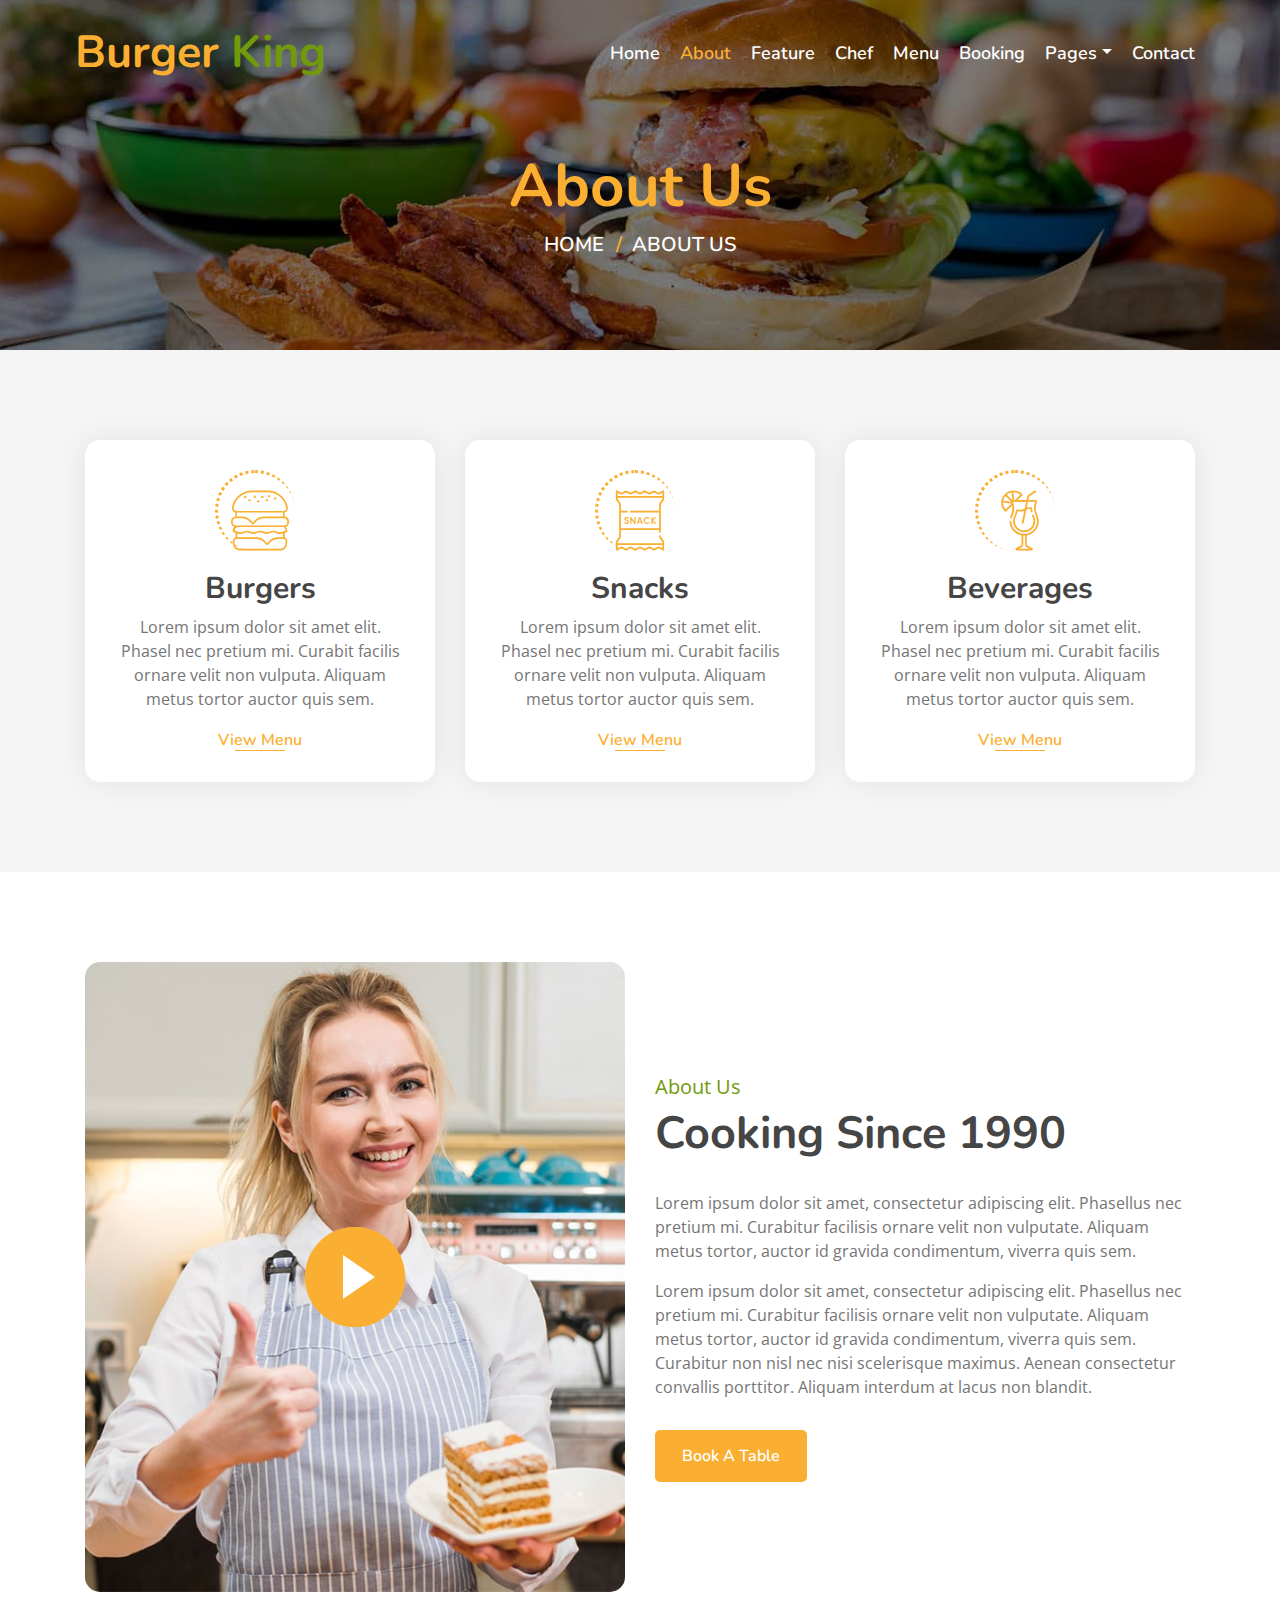
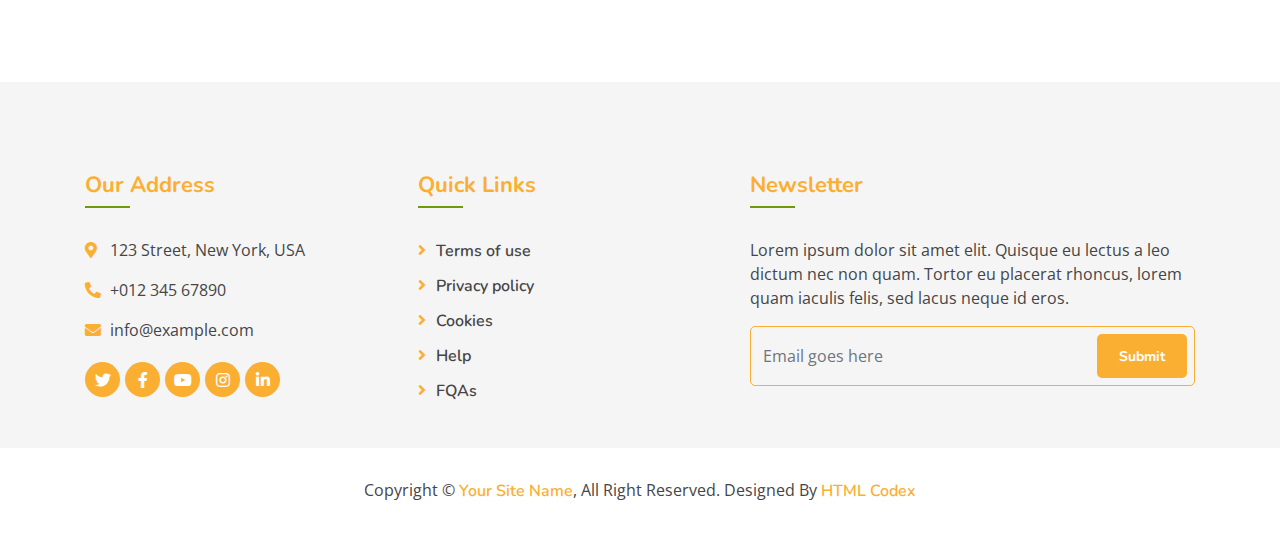
==== about.html @ 53aeedf3 "recoonfigured theme" ====
<!DOCTYPE html>
<html lang="en">
    <head>
        <meta charset="utf-8">
        <title>Burger King - Food Website Template</title>
        <meta content="width=device-width, initial-scale=1.0" name="viewport">
        <meta content="Free Website Template" name="keywords">
        <meta content="Free Website Template" name="description">

        <!-- Favicon -->
        <link href="img/favicon.ico" rel="icon">

        <!-- Google Font -->
        <link href="https://fonts.googleapis.com/css?family=Open+Sans:300,400|Nunito:600,700" rel="stylesheet"> 
        
        <!-- CSS Libraries -->
        <link href="https://stackpath.bootstrapcdn.com/bootstrap/4.4.1/css/bootstrap.min.css" rel="stylesheet">
        <link href="https://cdnjs.cloudflare.com/ajax/libs/font-awesome/5.10.0/css/all.min.css" rel="stylesheet">
        <link href="lib/animate/animate.min.css" rel="stylesheet">
        <link href="lib/owlcarousel/assets/owl.carousel.min.css" rel="stylesheet">
        <link href="lib/flaticon/font/flaticon.css" rel="stylesheet">
        <link href="lib/tempusdominus/css/tempusdominus-bootstrap-4.min.css" rel="stylesheet" />

        <!-- Template Stylesheet -->
        <link href="css/style.css" rel="stylesheet">
    </head>

    <body>
        <!-- Nav Bar Start -->
        <div class="navbar navbar-expand-lg bg-light navbar-light">
            <div class="container-fluid">
                <a href="index.html" class="navbar-brand">Burger <span>King</span></a>
                <button type="button" class="navbar-toggler" data-toggle="collapse" data-target="#navbarCollapse">
                    <span class="navbar-toggler-icon"></span>
                </button>

                <div class="collapse navbar-collapse justify-content-between" id="navbarCollapse">
                    <div class="navbar-nav ml-auto">
                        <a href="index.html" class="nav-item nav-link">Home</a>
                        <a href="about.html" class="nav-item nav-link active">About</a>
                        <a href="feature.html" class="nav-item nav-link">Feature</a>
                        <a href="team.html" class="nav-item nav-link">Chef</a>
                        <a href="menu.html" class="nav-item nav-link">Menu</a>
                        <a href="booking.html" class="nav-item nav-link">Booking</a>
                        <div class="nav-item dropdown">
                            <a href="#" class="nav-link dropdown-toggle" data-toggle="dropdown">Pages</a>
                            <div class="dropdown-menu">
                                <a href="blog.html" class="dropdown-item">Blog Grid</a>
                                <a href="single.html" class="dropdown-item">Blog Detail</a>
                            </div>
                        </div>
                        <a href="contact.html" class="nav-item nav-link">Contact</a>
                    </div>
                </div>
            </div>
        </div>
        <!-- Nav Bar End -->
        
        
        <!-- Page Header Start -->
        <div class="page-header mb-0">
            <div class="container">
                <div class="row">
                    <div class="col-12">
                        <h2>About Us</h2>
                    </div>
                    <div class="col-12">
                        <a href="">Home</a>
                        <a href="">About Us</a>
                    </div>
                </div>
            </div>
        </div>
        <!-- Page Header End -->
        
        
        <!-- Food Start -->
        <div class="food mt-0">
            <div class="container">
                <div class="row align-items-center">
                    <div class="col-md-4">
                        <div class="food-item">
                            <i class="flaticon-burger"></i>
                            <h2>Burgers</h2>
                            <p>
                                Lorem ipsum dolor sit amet elit. Phasel nec pretium mi. Curabit facilis ornare velit non vulputa. Aliquam metus tortor auctor quis sem. 
                            </p>
                            <a href="">View Menu</a>
                        </div>
                    </div>
                    <div class="col-md-4">
                        <div class="food-item">
                            <i class="flaticon-snack"></i>
                            <h2>Snacks</h2>
                            <p>
                                Lorem ipsum dolor sit amet elit. Phasel nec pretium mi. Curabit facilis ornare velit non vulputa. Aliquam metus tortor auctor quis sem. 
                            </p>
                            <a href="">View Menu</a>
                        </div>
                    </div>
                    <div class="col-md-4">
                        <div class="food-item">
                            <i class="flaticon-cocktail"></i>
                            <h2>Beverages</h2>
                            <p>
                                Lorem ipsum dolor sit amet elit. Phasel nec pretium mi. Curabit facilis ornare velit non vulputa. Aliquam metus tortor auctor quis sem. 
                            </p>
                            <a href="">View Menu</a>
                        </div>
                    </div>
                </div>
            </div>
        </div>
        <!-- Food End -->
        

        <!-- About Start -->
        <div class="about">
            <div class="container">
                <div class="row align-items-center">
                    <div class="col-lg-6">
                        <div class="about-img">
                            <img src="img/about.jpg" alt="Image">
                            <button type="button" class="btn-play" data-toggle="modal" data-src="https://www.youtube.com/embed/DWRcNpR6Kdc" data-target="#videoModal">
                                <span></span>
                            </button>
                        </div>
                    </div>
                    <div class="col-lg-6">
                        <div class="about-content">
                            <div class="section-header">
                                <p>About Us</p>
                                <h2>Cooking Since 1990</h2>
                            </div>
                            <div class="about-text">
                                <p>
                                    Lorem ipsum dolor sit amet, consectetur adipiscing elit. Phasellus nec pretium mi. Curabitur facilisis ornare velit non vulputate. Aliquam metus tortor, auctor id gravida condimentum, viverra quis sem.
                                </p>
                                <p>
                                    Lorem ipsum dolor sit amet, consectetur adipiscing elit. Phasellus nec pretium mi. Curabitur facilisis ornare velit non vulputate. Aliquam metus tortor, auctor id gravida condimentum, viverra quis sem. Curabitur non nisl nec nisi scelerisque maximus. Aenean consectetur convallis porttitor. Aliquam interdum at lacus non blandit.
                                </p>
                                <a class="btn custom-btn" href="">Book A Table</a>
                            </div>
                        </div>
                    </div>
                </div>
            </div>
        </div>
        <!-- About End -->
        
        
        <!-- Video Modal Start-->
        <div class="modal fade" id="videoModal" tabindex="-1" role="dialog" aria-labelledby="exampleModalLabel" aria-hidden="true">
            <div class="modal-dialog" role="document">
                <div class="modal-content">
                    <div class="modal-body">
                        <button type="button" class="close" data-dismiss="modal" aria-label="Close">
                            <span aria-hidden="true">&times;</span>
                        </button>        
                        <!-- 16:9 aspect ratio -->
                        <div class="embed-responsive embed-responsive-16by9">
                            <iframe class="embed-responsive-item" src="" id="video"  allowscriptaccess="always" allow="autoplay"></iframe>
                        </div>
                    </div>
                </div>
            </div>
        </div> 
        <!-- Video Modal End -->


        <!-- Footer Start -->
        <div class="footer">
            <div class="container">
                <div class="row">
                    <div class="col-lg-7">
                        <div class="row">
                            <div class="col-md-6">
                                <div class="footer-contact">
                                    <h2>Our Address</h2>
                                    <p><i class="fa fa-map-marker-alt"></i>123 Street, New York, USA</p>
                                    <p><i class="fa fa-phone-alt"></i>+012 345 67890</p>
                                    <p><i class="fa fa-envelope"></i>info@example.com</p>
                                    <div class="footer-social">
                                        <a href=""><i class="fab fa-twitter"></i></a>
                                        <a href=""><i class="fab fa-facebook-f"></i></a>
                                        <a href=""><i class="fab fa-youtube"></i></a>
                                        <a href=""><i class="fab fa-instagram"></i></a>
                                        <a href=""><i class="fab fa-linkedin-in"></i></a>
                                    </div>
                                </div>
                            </div>
                            <div class="col-md-6">
                                <div class="footer-link">
                                    <h2>Quick Links</h2>
                                    <a href="">Terms of use</a>
                                    <a href="">Privacy policy</a>
                                    <a href="">Cookies</a>
                                    <a href="">Help</a>
                                    <a href="">FQAs</a>
                                </div>
                            </div>
                        </div>
                    </div>
                    <div class="col-lg-5">
                        <div class="footer-newsletter">
                            <h2>Newsletter</h2>
                            <p>
                                Lorem ipsum dolor sit amet elit. Quisque eu lectus a leo dictum nec non quam. Tortor eu placerat rhoncus, lorem quam iaculis felis, sed lacus neque id eros.
                            </p>
                            <div class="form">
                                <input class="form-control" placeholder="Email goes here">
                                <button class="btn custom-btn">Submit</button>
                            </div>
                        </div>
                    </div>
                </div>
            </div>
            <div class="copyright">
                <div class="container">
                    <p>Copyright &copy; <a href="#">Your Site Name</a>, All Right Reserved.</p>
                    <p>Designed By <a href="https://htmlcodex.com">HTML Codex</a></p>
                </div>
            </div>
        </div>
        <!-- Footer End -->

        <a href="#" class="back-to-top"><i class="fa fa-chevron-up"></i></a>

        <!-- JavaScript Libraries -->
        <script src="https://code.jquery.com/jquery-3.4.1.min.js"></script>
        <script src="https://stackpath.bootstrapcdn.com/bootstrap/4.4.1/js/bootstrap.bundle.min.js"></script>
        <script src="lib/easing/easing.min.js"></script>
        <script src="lib/owlcarousel/owl.carousel.min.js"></script>
        <script src="lib/tempusdominus/js/moment.min.js"></script>
        <script src="lib/tempusdominus/js/moment-timezone.min.js"></script>
        <script src="lib/tempusdominus/js/tempusdominus-bootstrap-4.min.js"></script>
        
        <!-- Contact Javascript File -->
        <script src="mail/jqBootstrapValidation.min.js"></script>
        <script src="mail/contact.js"></script>

        <!-- Template Javascript -->
        <script src="js/main.js"></script>
    </body>
</html>
---- lib/flaticon/font/flaticon.css ----
/*
  	Flaticon icon font: Flaticon
  	Creation date: 19/09/2020 16:59
  	*/

@font-face {
  font-family: "Flaticon";
  src: url("./Flaticon.eot");
  src: url("./Flaticon.eot?#iefix") format("embedded-opentype"),
       url("./Flaticon.woff2") format("woff2"),
       url("./Flaticon.woff") format("woff"),
       url("./Flaticon.ttf") format("truetype"),
       url("./Flaticon.svg#Flaticon") format("svg");
  font-weight: normal;
  font-style: normal;
}

@media screen and (-webkit-min-device-pixel-ratio:0) {
  @font-face {
    font-family: "Flaticon";
    src: url("./Flaticon.svg#Flaticon") format("svg");
  }
}

[class^="flaticon-"]:before, [class*=" flaticon-"]:before,
[class^="flaticon-"]:after, [class*=" flaticon-"]:after {   
  font-family: Flaticon;
        font-size: 20px;
font-style: normal;
margin-left: 20px;
}

.flaticon-burger:before { content: "\f100"; }
.flaticon-fast-food:before { content: "\f101"; }
.flaticon-snack:before { content: "\f102"; }
.flaticon-cocktail:before { content: "\f103"; }
.flaticon-vegetable:before { content: "\f104"; }
.flaticon-meat:before { content: "\f105"; }
.flaticon-medal:before { content: "\f106"; }
.flaticon-fruits-and-vegetables:before { content: "\f107"; }
.flaticon-cooking:before { content: "\f108"; }
.flaticon-courier:before { content: "\f109"; }
---- css/style.css ----
/*******************************/
/********* General CSS *********/
/*******************************/
body {
    color: #757575;
    background: #ffffff;
    font-family: 'open sans', sans-serif;
}

h1,
h2, 
h3, 
h4,
h5, 
h6 {
    color: #454545;
    font-family: 'Nunito', sans-serif;
}

a {
    font-family: 'Nunito', sans-serif;
    font-weight: 600;
    color: #fbaf32;
    transition: .3s;
}

a:hover,
a:active,
a:focus {
    color: #719a0a;
    outline: none;
    text-decoration: none;
}

.btn.custom-btn {
    padding: 12px 25px;
    font-family: 'Nunito', sans-serif;
    font-size: 16px;
    font-weight: 600;
    color: #ffffff;
    background: #fbaf32;
    border: 2px solid #fbaf32;
    border-radius: 5px;
    transition: .5s;
}

.btn.custom-btn:hover {
    color: #fbaf32;
    background: transparent;
}

.btn.custom-btn:focus,
.form-control:focus,
.custom-select:focus {
    box-shadow: none;
}

.container-fluid {
    max-width: 1366px;
}

.back-to-top {
    position: fixed;
    display: none;
    background: #fbaf32;
    width: 44px;
    height: 44px;
    text-align: center;
    line-height: 1;
    font-size: 22px;
    right: 15px;
    bottom: 15px;
    border-radius: 5px;
    transition: background 0.5s;
    z-index: 9;
}

.back-to-top i {
    color: #ffffff;
    padding-top: 10px;
}

.back-to-top:hover {
    background: #719a0a;
}

[class^="flaticon-"]:before, [class*=" flaticon-"]:before,
[class^="flaticon-"]:after, [class*=" flaticon-"]:after {   
    font-size: inherit;
    margin-left: 0;
}


/**********************************/
/*********** Nav Bar CSS **********/
/**********************************/
.navbar {
    position: relative;
    transition: .5s;
    z-index: 999;
}

.navbar.nav-sticky {
    position: fixed;
    top: 0;
    width: 100%;
    box-shadow: 0 2px 5px rgba(0, 0, 0, .3);
}

.navbar .navbar-brand {
    margin: 0;
    color: #fbaf32;
    font-size: 45px;
    line-height: 0px;
    font-weight: 700;
    font-family: 'Nunito', sans-serif;
    transition: .5s;
    
}

.navbar .navbar-brand span {
    color: #719a0a;
}

.navbar .navbar-brand:hover {
    color: #fbaf32;
}

.navbar .navbar-brand:hover span {
    color: #fbaf32;
}

.navbar .navbar-brand img {
    max-width: 100%;
    max-height: 40px;
}

.navbar .dropdown-menu {
    margin-top: 0;
    border: 0;
    border-radius: 0;
    background: #f8f9fa;
}

@media (min-width: 992px) {
    .navbar {
        position: absolute;
        width: 100%;
        padding: 30px 60px;
        background: transparent !important;
        z-index: 9;
    }
    
    .navbar.nav-sticky {
        padding: 10px 60px;
        background: #ffffff !important;
    }
    
    .navbar .navbar-brand {
        color: #fbaf32;
    }
    
    .navbar.nav-sticky .navbar-brand {
        color: #fbaf32;
    }

    .navbar-light .navbar-nav .nav-link,
    .navbar-light .navbar-nav .nav-link:focus {
        padding: 10px 10px 8px 10px;
        font-family: 'Nunito', sans-serif;
        color: #ffffff;
        font-size: 18px;
        font-weight: 600;
    }
    
    .navbar-light.nav-sticky .navbar-nav .nav-link,
    .navbar-light.nav-sticky .navbar-nav .nav-link:focus {
        color: #666666;
    }

    .navbar-light .navbar-nav .nav-link:hover,
    .navbar-light .navbar-nav .nav-link.active {
        color: #fbaf32;
    }
    
    .navbar-light.nav-sticky .navbar-nav .nav-link:hover,
    .navbar-light.nav-sticky .navbar-nav .nav-link.active {
        color: #fbaf32;
    }
}

@media (max-width: 991.98px) {   
    .navbar {
        padding: 15px;
        background: #ffffff !important;
    }
    
    .navbar .navbar-brand {
        color: #fbaf32;
    }
    
    .navbar .navbar-nav {
        margin-top: 15px;
    }
    
    .navbar a.nav-link {
        padding: 5px;
    }
    
    .navbar .dropdown-menu {
        box-shadow: none;
    }
}


/*******************************/
/********** Hero CSS ***********/
/*******************************/
.carousel {
    position: relative;
    width: 100%;
    height: 100vh;
    min-height: 400px;
    background: #ffffff;
}

.carousel .container-fluid {
    padding: 0;
}

.carousel .carousel-item {
    position: relative;
    width: 100%;
    height: 100vh;
    display: flex;
    align-items: center;
    justify-content: center;
    flex-direction: column;
}

.carousel .carousel-img {
    position: relative;
    width: 100%;
    height: 100%;
    text-align: right;
    overflow: hidden;
}

.carousel .carousel-img::after {
    position: absolute;
    content: "";
    top: 0;
    right: 0;
    bottom: 0;
    left: 0;
    background: rgba(0, 0, 0, 0.6);
    z-index: 1;
}

.carousel .carousel-img img {
    width: 100%;
    height: 100%;
    object-fit: cover;
}

.carousel .carousel-text {
    position: absolute;
    max-width: 700px;
    height: calc(100vh - 35px);
    display: flex;
    align-items: center;
    justify-content: center;
    flex-direction: column;
    z-index: 2;
}

.carousel .carousel-text h1 {
    text-align: center;
    color: #ffffff;
    font-size: 60px;
    font-weight: 700;
    margin-bottom: 30px;
}

.carousel .carousel-text h1 span {
    color: #fbaf32;
}

.carousel .carousel-text p {
    color: #ffffff;
    text-align: center;
    font-size: 20px;
    margin-bottom: 35px;
}

.carousel .carousel-btn .btn:last-child {
    margin-left: 10px;
    background: #719a0a;
    border-color: #719a0a;
}

.carousel .carousel-btn .btn:last-child:hover {
    color: #719a0a;
    background: transparent;
}

.carousel .animated {
    -webkit-animation-duration: 1s;
    animation-duration: 1s;
}

@media (max-width: 991.98px) {
    .carousel,
    .carousel .carousel-item,
    .carousel .carousel-text {
        height: calc(100vh - 105px);
    }
    
    .carousel .carousel-text h1 {
        font-size: 35px;
    }
    
    .carousel .carousel-text p {
        font-size: 16px;
    }
    
    .carousel .carousel-text .btn {
        padding: 12px 30px;
        font-size: 15px;
        letter-spacing: 0;
    }
}

@media (max-width: 767.98px) {
    .carousel,
    .carousel .carousel-item,
    .carousel .carousel-text {
        height: calc(100vh - 70px);
    }
    
    .carousel .carousel-text h1 {
        font-size: 30px;
    }
    
    .carousel .carousel-text .btn {
        padding: 10px 25px;
        font-size: 15px;
        letter-spacing: 0;
    }
}

@media (max-width: 575.98px) {
    .carousel .carousel-text h1 {
        font-size: 25px;
    }
    
    .carousel .carousel-text .btn {
        padding: 8px 20px;
        font-size: 14px;
        letter-spacing: 0;
    }
}


/*******************************/
/******* Page Header CSS *******/
/*******************************/
.page-header {
    position: relative;
    margin-bottom: 45px;
    padding: 150px 0 90px 0;
    text-align: center;
    background: linear-gradient(rgba(0, 0, 0, .5), rgba(0, 0, 0, .5)), url(../img/page-header.jpg);
    background-position: center;
    background-repeat: no-repeat;
    background-size: cover;
}

.page-header h2 {
    position: relative;
    color: #fbaf32;
    font-size: 60px;
    font-weight: 700;
}

.page-header a {
    position: relative;
    padding: 0 12px;
    font-size: 20px;
    text-transform: uppercase;
    color: #ffffff;
}

.page-header a:hover {
    color: #ffffff;
}

.page-header a::after {
    position: absolute;
    content: "/";
    width: 8px;
    height: 8px;
    top: -1px;
    right: -7px;
    text-align: center;
    color: #fbaf32;
}

.page-header a:last-child::after {
    display: none;
}

@media (max-width: 767.98px) {
    .page-header h2 {
        font-size: 35px;
    }
    
    .page-header a {
        font-size: 18px;
    }
}


/*******************************/
/******* Section Header ********/
/*******************************/
.section-header {
    position: relative;
    margin-bottom: 45px;
}

.section-header p {
    color: #719a0a;
    margin-bottom: 5px;
    position: relative;
    font-size: 20px;
}

.section-header h2 {
    margin: 0;
    position: relative;
    font-size: 45px;
    font-weight: 700;
}

@media (max-width: 991.98px) {
    .section-header h2 {
        font-size: 40px;
        font-weight: 600;
    }
}

@media (max-width: 767.98px) {
    .section-header h2 {
        font-size: 35px;
        font-weight: 600;
    }
}

@media (max-width: 575.98px) {
    .section-header h2 {
        font-size: 30px;
        font-weight: 600;
    }
}


/*******************************/
/********* Booking CSS *********/
/*******************************/
.booking {
    position: relative;
    width: 100%;
    margin-bottom: 45px;
    background: rgba(0, 0, 0, .04);
}

.booking .booking-content {
    padding: 45px 0 15px 0;
}

.booking .booking-content .section-header {
    margin-bottom: 30px;
}

.booking .booking-form {
    padding: 60px 30px;
    background: #fbaf32;
}

.booking .booking-form .control-group {
    margin-bottom: 15px;
}

.booking .booking-form .input-group-text {
    position: absolute;
    padding: 0;
    border: none;
    background: none;
    top: 15px;
    right: 15px;
    color: #ffffff;
    font-size: 14px;
}

.booking .booking-form .form-control {
    height: 45px;
    font-size: 14px;
    color: #ffffff;
    padding: 0 15px;
    border-radius: 5px !important;
    border: 1px solid #ffffff;
    background: transparent;
}

.booking .booking-form select.form-control {
    padding: 0 10px;
}

.booking .booking-form .form-control::placeholder {
    color: #ffffff;
    opacity: 1;
}

.booking .booking-form .form-control:-ms-input-placeholder,
.booking .booking-form .form-control::-ms-input-placeholder {
    color: #ffffff;
}

.booking .booking-form .input-group [data-toggle="datetimepicker"] {
    cursor: default;
}

.booking .booking-form .btn.custom-btn {
    width: 100%;
    color: #fbaf32;
    background: #ffffff;
    border: 1px solid #ffffff;
}

.booking .booking-form .btn.custom-btn:hover {
    color: #ffffff;
    background: transparent;
}


/*******************************/
/********** Menu CSS ***********/
/*******************************/
.food {
    position: relative;
    width: 100%;
    padding: 90px 0 60px 0;
    margin: 45px 0;
    background: rgba(0, 0, 0, .04);
}

.food .food-item {
    position: relative;
    width: 100%;
    margin-bottom: 30px;
    padding: 50px 30px 30px;
    text-align: center;
    background: #ffffff;
    border-radius: 15px;
    box-shadow: 0 0 30px rgba(0, 0, 0, .08);
    transition: .3s;
}

.food .food-item:hover {
    box-shadow: none;
}

.food .food-item i {
    position: relative;
    display: inline-block;
    color: #fbaf32;
    font-size: 60px;
    line-height: 60px;
    margin-bottom: 20px;
    transition: .3s;
}

.food .food-item:hover i {
    color: #719a0a;
}

.food .food-item i::after {
    position: absolute;
    content: "";
    width: calc(100% + 20px);
    height: calc(100% + 20px);
    top: -20px;
    left: -15px;
    border: 3px dotted #fbaf32;
    border-right: transparent;
    border-bottom: transparent;
    border-radius: 100px;
    transition: .3s;
}

.food .food-item:hover i::after {
    border: 3px dotted #719a0a;
    border-right: transparent;
    border-bottom: transparent;
}

.food .food-item h2 {
    font-size: 30px;
    font-weight: 700;
}

.food .food-item a {
    position: relative;
    font-size: 16px;
}

.food .food-item a::after {
    position: absolute;
    content: "";
    width: 50px;
    height: 1px;
    bottom: 0;
    left: calc(50% - 25px);
    background: #fbaf32;
    transition: .3s;
}

.food .food-item a:hover::after {
    width: 100%;
    left: 0;
    background: #719a0a;
}



/*******************************/
/********** About CSS **********/
/*******************************/
.about {
    position: relative;
    width: 100%;
    padding: 45px 0;
}

.about .section-header {
    margin-bottom: 30px;
    margin-left: 0;
}

.about .about-img {
    position: relative;
}

.about .about-img img {
    position: relative;
    width: 100%;
    border-radius: 15px;
}

.about .btn-play {
    position: absolute;
    z-index: 1;
    top: 50%;
    left: 50%;
    transform: translateX(-50%) translateY(-50%);
    box-sizing: content-box;
    display: block;
    width: 32px;
    height: 44px;
    border-radius: 50%;
    border: none;
    outline: none;
    padding: 18px 20px 18px 28px;
}

.about .btn-play:before {
    content: "";
    position: absolute;
    z-index: 0;
    left: 50%;
    top: 50%;
    transform: translateX(-50%) translateY(-50%);
    display: block;
    width: 100px;
    height: 100px;
    background: #fbaf32;
    border-radius: 50%;
    animation: pulse-border 1500ms ease-out infinite;
}

.about .btn-play:after {
    content: "";
    position: absolute;
    z-index: 1;
    left: 50%;
    top: 50%;
    transform: translateX(-50%) translateY(-50%);
    display: block;
    width: 100px;
    height: 100px;
    background: #fbaf32;
    border-radius: 50%;
    transition: all 200ms;
}

.about .btn-play img {
    position: relative;
    z-index: 3;
    max-width: 100%;
    width: auto;
    height: auto;
}

.about .btn-play span {
    display: block;
    position: relative;
    z-index: 3;
    width: 0;
    height: 0;
    border-left: 32px solid #ffffff;
    border-top: 22px solid transparent;
    border-bottom: 22px solid transparent;
}

@keyframes pulse-border {
  0% {
    transform: translateX(-50%) translateY(-50%) translateZ(0) scale(1);
    opacity: 1;
  }
  100% {
    transform: translateX(-50%) translateY(-50%) translateZ(0) scale(1.5);
    opacity: 0;
  }
}

#videoModal {
    padding-left: 17px;
}

#videoModal .modal-dialog {
    position: relative;
    max-width: 800px;
    margin: 60px auto 0 auto;
}

#videoModal .modal-body {
    position: relative;
    padding: 0px;
}

#videoModal .close {
    position: absolute;
    width: 30px;
    height: 30px;
    right: 0px;
    top: -30px;
    z-index: 999;
    font-size: 30px;
    font-weight: normal;
    color: #ffffff;
    background: #000000;
    opacity: 1;
}

.about .about-content {
    position: relative;
}

.about .about-text p {
    font-size: 16px;
}

.about .about-text a.btn {
    position: relative;
    margin-top: 15px;
}

@media (max-width: 991.98px) {
    .about .about-img {
        margin-bottom: 30px;
    }
}


/*******************************/
/********* Feature CSS *********/
/*******************************/
.feature {
    position: relative;
    width: 100%;
    padding: 45px 0 0 0;
}

.feature .section-header {
    margin-bottom: 30px;
}

.feature .feature-text {
    position: relative;
    width: 100%;
}

.feature .feature-img {
    border-radius: 15px;
    margin-bottom: 25px;
    overflow: hidden;
}

.feature .feature-img .col-6,
.feature .feature-img .col-12 {
    padding: 0;
    overflow: hidden;
}

.feature .feature-img img {
    width: 100%;
    transition: .3s;
}

.feature .feature-img img:hover {
    transform: scale(1.1);
}

.feature .feature-text .btn {
    width: 100%;
    margin-top: 15px;
    margin-bottom: 45px;
}

.feature .feature-item {
    width: 100%;
    margin-bottom: 45px;
}

.feature .feature-item i {
    position: relative;
    display: block;
    color: #719a0a;
    font-size: 60px;
    line-height: 60px;
    margin-bottom: 15px;
    background-image: linear-gradient(#719a0a, #fbaf32);
    -webkit-background-clip: text;
    -webkit-text-fill-color: transparent;
}

.feature .feature-item i::after {
    position: absolute;
    content: "";
    width: 40px;
    height: 40px;
    top: -10px;
    left: 20px;
    background: #fbaf32;
    border-radius: 30px;
    z-index: -1;
}

.feature .feature-item h3 {
    font-size: 22px;
    font-weight: 700;
}


/*******************************/
/*********** Menu CSS **********/
/*******************************/
.menu {
    position: relative;
    padding: 45px 0 15px 0;
}

.menu .menu-tab {
    position: relative;
}

.menu .menu-tab img {
    max-width: 100%;
    border-radius: 15px;
}

.menu .menu-tab .nav.nav-pills .nav-link {
    color: #ffffff;
    background: #fbaf32;
    border-radius: 5px;
    margin: 0 5px;
}

.menu .menu-tab .nav.nav-pills .nav-link:hover,
.menu .menu-tab .nav.nav-pills .nav-link.active {
    color: #ffffff;
    background: #719a0a;
}

.menu .menu-tab .tab-content {
    padding: 30px 0 0 0;
    background: transparent;
}

.menu .menu-tab .tab-content .container {
    padding: 0;
}

.menu .menu-item {
    position: relative;
    margin-bottom: 30px;
    display: flex;
    align-items: center;
}

.menu .menu-img {
    width: 80px;
    margin-right: 20px;
}

.menu .menu-img img {
    width: 100%;
    border-radius: 100px;
}

.menu .menu-text {
    width: calc(100% - 100px);
}

.menu .menu-text h3 {
    position: relative;
    display: block;
    font-size: 22px;
    font-weight: 700;
}

.menu .menu-text h3::after {
    position: absolute;
    content: "";
    width: 100%;
    height: 0;
    top: 13px;
    left: 0;
    border-top: 2px dotted #cccccc;
    z-index: -1;
}

.menu .menu-text h3 span {
    display: inline-block;
    float: left;
    padding-right: 5px;
    background: #ffffff;
}

.menu .menu-text h3 strong {
    display: inline-block;
    float: right;
    padding-left: 5px;
    color: #fbaf32;
    background: #ffffff;
}

.menu .menu-text p {
    position: relative;
    margin: 5px 0 0 0;
    float: left;
    display: block;
}

@media(max-width: 575.98px) {
    .menu .menu-text p,
    .menu .menu-text h3,
    .menu .menu-text h3 span,
    .menu .menu-text h3 strong {
        display: block;
        float: none;
        padding: 0;
        margin: 0;
    }
    
    .menu .menu-text h3 {
        font-size: 18px;
        margin-bottom: 0;
    }
    
    .menu .menu-text h3 span {
        margin-bottom: 3px;
    }
    
    .menu .menu-text h3::after {
        display: none;
    }
}


/*******************************/
/*********** Team CSS **********/
/*******************************/
.team {
    position: relative;
    width: 100%;
    padding: 45px 0 15px 0;
}

.team .team-item {
    position: relative;
    margin-bottom: 30px;
    background: #ffffff;
}

.team .team-img {
    position: relative;
    border-radius: 15px 15px 0 0;
    overflow: hidden;
}

.team .team-img img {
    position: relative;
    width: 100%;
    margin-top: 15px;
    transform: scale(1.1);
    transition: .3s;
}

.team .team-item:hover img {
    margin-top: 0;
    margin-bottom: 15px;
}

.team .team-social {
    position: absolute;
    width: 100%;
    height: 100%;
    top: 0;
    left: 0;
    display: flex;
    align-items: center;
    justify-content: center;
    transition: .5s;
}

.team .team-social a {
    position: relative;
    margin: 0 3px;
    margin-top: 100px;
    width: 40px;
    height: 40px;
    display: flex;
    align-items: center;
    justify-content: center;
    border-radius: 40px;
    font-size: 16px;
    color: #ffffff;
    background: #fbaf32;
    opacity: 0;
}

.team .team-social a:hover {
    color: #ffffff;
    background: #719a0a;
}

.team .team-item:hover .team-social {
    background: rgba(256, 256, 256, .5);
}

.team .team-item:hover .team-social a:first-child {
    opacity: 1;
    margin-top: 0;
    transition: .3s 0s;
}

.team .team-item:hover .team-social a:nth-child(2) {
    opacity: 1;
    margin-top: 0;
    transition: .3s .1s;
}

.team .team-item:hover .team-social a:nth-child(3) {
    opacity: 1;
    margin-top: 0;
    transition: .3s .2s;
}

.team .team-item:hover .team-social a:nth-child(4) {
    opacity: 1;
    margin-top: 0;
    transition: .3s .3s;
}

.team .team-text {
    position: relative;
    padding: 25px 15px;
    text-align: center;
    background: #ffffff;
    border: 1px solid rgba(0, 0, 0, .07);
    border-top: none;
    border-radius: 0 0 15px 15px;
}

.team .team-text h2 {
    font-size: 22px;
    font-weight: 700;
}

.team .team-text p {
    margin: 0;
    font-size: 16px;
}


/*******************************/
/******* Testimonial CSS *******/
/*******************************/
.testimonial {
    position: relative;
    width: 100%;
    padding: 90px 0;
    margin: 45px 0;
    background: rgba(0, 0, 0, .04);
}

.testimonial .testimonials-carousel {
    position: relative;
    width: calc(100% + 30px);
    margin: 0 -15px;
}

.testimonial .testimonial-item {
    position: relative;
    margin: 15px;
    padding: 30px;
    display: flex;
    align-items: center;
    justify-content: center;
    flex-direction: column;
    background: #ffffff;
    border-radius: 15px;
    box-shadow: 0 0 15px rgba(0, 0, 0, .08);
    transition: .3s;
    overflow: hidden;
}

.testimonial .testimonial-item:hover {
    box-shadow: none;
}

.testimonial .testimonial-img {
    position: relative;
    width: 100px;
    border-radius: 100px;
    margin-bottom: 20px;
    overflow: hidden;
}

.testimonial .testimonial-img img {
    width: 100%;
    border-radius: 100px;
}

.testimonial .testimonial-item p {
    text-align: center;
    margin-bottom: 10px;
}

.testimonial .testimonial-item h2 {
    position: relative;
    font-size: 18px;
    font-weight: 700;
    margin-bottom: 2px;
}

.testimonial .testimonial-item h3 {
    color: #999999;
    font-size: 16px;
    font-weight: 600;
    margin: 0;
}

.testimonial .owl-dots {
    margin-top: 10px;
    text-align: center;
}

.testimonial .owl-dot {
    display: inline-block;
    margin: 0 5px;
    width: 12px;
    height: 12px;
    border-radius: 50%;
    background: #fbaf32;
}

.testimonial .owl-dot.active {
    background: #719a0a;
}


/*******************************/
/*********** Blog CSS **********/
/*******************************/
.blog {
    position: relative;
    width: 100%;
    padding: 45px 0 0 0;
}

.blog .blog-item {
    position: relative;
}

.blog .blog-img {
    position: relative;
    width: 100%;
    border-radius: 15px;
    overflow: hidden;
    z-index: 1;
}

.blog .blog-img img {
    width: 100%;
}

.blog .blog-content {
    position: relative;
    width: calc(100% - 60px);
    top: -60px;
    left: 30px;
    padding: 25px 30px 30px 30px;
    background: #ffffff;
    box-shadow: 0 0 30px rgba(0, 0, 0, .08);
    border-radius: 15px;
    z-index: 2;
}

.blog .blog-content h2.blog-title {
    font-size: 22px;
    font-weight: 700;
}

.blog .blog-meta {
    position: relative;
    display: flex;
    flex-wrap: wrap;
    margin-bottom: 15px;
}

.blog .blog-meta p {
    margin: 0 10px 0 0;
    font-size: 14px;
    color: #999999;
}

.blog .blog-meta i {
    color: #fbaf32;
    margin-right: 5px;
}

.blog .blog-meta p:last-child {
    margin: 0;
}

.blog .blog-text {
    position: relative;
}

.blog .blog-text p {
    margin-bottom: 10px;
}

.blog .blog-item a.btn {
    margin-top: 10px;
    padding: 5px 15px;
}

.blog .pagination .page-link {
    color: #fbaf32;
    border-radius: 5px;
    border-color: #fbaf32;
    margin: 0 2px;
}

.blog .pagination .page-link:hover,
.blog .pagination .page-item.active .page-link {
    color: #ffffff;
    background: #fbaf32;
}

.blog .pagination .disabled .page-link {
    color: #999999;
}

@media(max-width: 575.98px){
    .blog .blog-meta p {
        flex: 50%;
        font-size: 13px;
        margin: 0 0 5px 0;
    }
}


/*******************************/
/******* Single Post CSS *******/
/*******************************/
.single {
    position: relative;
    padding: 45px 0;
}

.single .single-content {
    position: relative;
    margin-bottom: 30px;
    overflow: hidden;
}

.single .single-content img {
    margin-bottom: 20px;
    width: 100%;
}

.single .single-tags {
    margin: -5px -5px 41px -5px;
    font-size: 0;
}

.single .single-tags a {
    margin: 5px;
    display: inline-block;
    padding: 7px 15px;
    font-size: 14px;
    font-weight: 400;
    color: #fbaf32;
    border: 1px solid #dddddd;
    border-radius: 5px;
}

.single .single-tags a:hover {
    color: #ffffff;
    background: #fbaf32;
    border-color: #fbaf32;
}

.single .single-bio {
    margin-bottom: 45px;
    padding: 30px;
    background: rgba(0, 0, 0, .04);
    display: flex;
}

.single .single-bio-img {
    width: 100%;
    max-width: 100px;
}

.single .single-bio-img img {
    width: 100%;
    border-radius: 100px;
}

.single .single-bio-text {
    padding-left: 30px;
}

.single .single-bio-text h3 {
    font-size: 20px;
    font-weight: 700;
}

.single .single-bio-text p {
    margin: 0;
}

.single .single-related {
    margin-bottom: 45px;
}

.single .single-related h2 {
    font-size: 30px;
    font-weight: 700;
    margin-bottom: 25px;
}

.single .related-slider {
    position: relative;
    margin: 0 -15px;
    width: calc(100% + 30px);
}

.single .related-slider .post-item {
    margin: 0 15px;
}

.single .post-item {
    display: flex;
    align-items: center;
    margin-bottom: 15px;
}

.single .post-item .post-img {
    width: 100%;
    max-width: 80px;
}

.single .post-item .post-img img {
    width: 100%;
    border-radius: 5px;
}

.single .post-item .post-text {
    padding-left: 15px;
}

.single .post-item .post-text a {
    color: #757575;
    font-size: 17px;
}

.single .post-item .post-text a:hover {
    color: #fbaf32;
}

.single .post-item .post-meta {
    display: flex;
    margin-top: 8px;
}

.single .post-item .post-meta p {
    display: inline-block;
    margin: 0;
    padding: 0 3px;
    font-size: 14px;
    font-weight: 300;
    font-style: italic;
}

.single .post-item .post-meta p a {
    margin-left: 5px;
    color: #999999;
    font-size: 14px;
    font-weight: 300;
    font-style: normal;
}

.single .related-slider .owl-nav {
    position: absolute;
    width: 90px;
    top: -55px;
    right: 15px;
    display: flex;
}

.single .related-slider .owl-nav .owl-prev,
.single .related-slider .owl-nav .owl-next {
    margin-left: 15px;
    width: 30px;
    height: 30px;
    display: flex;
    align-items: center;
    justify-content: center;
    color: #ffffff;
    background: #fbaf32;
    font-size: 16px;
    transition: .3s;
}

.single .related-slider .owl-nav .owl-prev:hover,
.single .related-slider .owl-nav .owl-next:hover {
    color: #ffffff;
    background: #719a0a;
}

.single .single-comment {
    position: relative;
    margin-bottom: 45px;
}

.single .single-comment h2 {
    font-size: 30px;
    font-weight: 700;
    margin-bottom: 25px;
}

.single .comment-list {
    list-style: none;
    padding: 0;
}

.single .comment-child {
    list-style: none;
}

.single .comment-body {
    display: flex;
    margin-bottom: 30px;
}

.single .comment-img {
    width: 60px;
}

.single .comment-img img {
    width: 100%;
    border-radius: 100px;
}

.single .comment-text {
    padding-left: 15px;
    width: calc(100% - 60px);
}

.single .comment-text h3 {
    font-size: 18px;
    font-weight: 600;
    margin-bottom: 3px;
}

.single .comment-text span {
    display: block;
    font-size: 14px;
    font-weight: 300;
    margin-bottom: 5px;
}

.single .comment-text .btn {
    padding: 3px 10px;
    font-size: 14px;
    color: #454545;
    background: #dddddd;
    border-radius: 5px;
}

.single .comment-text .btn:hover {
    background: #fbaf32;
}

.single .comment-form {
    position: relative;
}

.single .comment-form h2 {
    font-size: 30px;
    font-weight: 700;
    margin-bottom: 25px;
}

.single .comment-form form {
    padding: 30px;
    background: #f3f6ff;
}

.single .comment-form form .form-group:last-child {
    margin: 0;
}

.single .comment-form input,
.single .comment-form textarea {
    border-radius: 5px;
}


/**********************************/
/*********** Sidebar CSS **********/
/**********************************/
.sidebar {
    position: relative;
    width: 100%;
}

@media(max-width: 991.98px) {
    .sidebar {
        margin-top: 45px;
    }
}

.sidebar .sidebar-widget {
    position: relative;
    margin-bottom: 45px;
}

.sidebar .sidebar-widget .widget-title {
    position: relative;
    margin-bottom: 30px;
    padding-bottom: 5px;
    font-size: 25px;
    font-weight: 700;
}

.sidebar .sidebar-widget .widget-title::after {
    position: absolute;
    content: "";
    width: 60px;
    height: 2px;
    bottom: 0;
    left: 0;
    background: #fbaf32;
}

.sidebar .sidebar-widget .search-widget {
    position: relative;
}

.sidebar .search-widget input {
    height: 50px;
    border: 1px solid #dddddd;
    border-radius: 5px;
}

.sidebar .search-widget input:focus {
    box-shadow: none;
}

.sidebar .search-widget .btn {
    position: absolute;
    top: 6px;
    right: 15px;
    height: 40px;
    padding: 0;
    font-size: 25px;
    color: #fbaf32;
    background: none;
    border-radius: 0;
    border: none;
    transition: .3s;
}

.sidebar .search-widget .btn:hover {
    color: #719a0a;
}

.sidebar .sidebar-widget .recent-post {
    position: relative;
}

.sidebar .sidebar-widget .tab-post {
    position: relative;
}

.sidebar .tab-post .nav.nav-pills .nav-link {
    color: #ffffff;
    background: #fbaf32;
    border-radius: 0;
}

.sidebar .tab-post .nav.nav-pills .nav-link:hover,
.sidebar .tab-post .nav.nav-pills .nav-link.active {
    color: #ffffff;
    background: #719a0a;
}

.sidebar .tab-post .tab-content {
    padding: 15px 0 0 0;
    background: transparent;
}

.sidebar .tab-post .tab-content .container {
    padding: 0;
}

.sidebar .sidebar-widget .category-widget {
    position: relative;
}

.sidebar .category-widget ul {
    margin: 0;
    padding: 0;
    list-style: none;
}

.sidebar .category-widget ul li {
    margin: 0 0 12px 22px; 
}

.sidebar .category-widget ul li:last-child {
    margin-bottom: 0; 
}

.sidebar .category-widget ul li a {
    display: inline-block;
    line-height: 23px;
}

.sidebar .category-widget ul li::before {
    position: absolute;
    content: '\f105';
    font-family: 'Font Awesome 5 Free';
    font-weight: 900;
    color: #fbaf32;
    left: 1px;
}

.sidebar .category-widget ul li span {
    display: inline-block;
    float: right;
}

.sidebar .sidebar-widget .tag-widget {
    position: relative;
    margin: -5px -5px;
}

.single .tag-widget a {
    margin: 5px;
    display: inline-block;
    padding: 7px 15px;
    font-size: 14px;
    font-weight: 400;
    color: #fbaf32;
    border: 1px solid #dddddd;
    border-radius: 5px;
}

.single .tag-widget a:hover {
    color: #ffffff;
    background: #fbaf32;
    border-color: #fbaf32;
}

.sidebar .image-widget {
    display: block;
    width: 100%;
    overflow: hidden;
}

.sidebar .image-widget img {
    max-width: 100%;
    transition: .3s;
}

.sidebar .image-widget img:hover {
    transform: scale(1.1);
}


/*******************************/
/********* Contact CSS *********/
/*******************************/
.contact {
    position: relative;
    width: 100%;
    padding: 45px 0 15px 0;
}

.contact .contact-information {
    min-height: 150px;
    margin: 0 0 30px 0;
    padding: 30px 15px 0 15px;
    background: rgba(0, 0, 0, .04);
}

.contact .contact-info {
    position: relative;
    display: flex;
    align-items: center;
    margin-bottom: 30px;
}

.contact .contact-icon {
    position: relative;
    width: 50px;
    height: 50px;
    display: flex;
    align-items: center;
    justify-content: center;
    background: #fbaf32;
    border-radius: 50px;
}

.contact .contact-icon i {
    font-size: 18px;
    color: #ffffff;
}

.contact .contact-text {
    position: relative;
    width: calc(100% - 50px);
    display: flex;
    flex-direction: column;
    padding-left: 15px;
}

.contact .contact-text h3 {
    font-size: 18px;
    font-weight: 700;
    color: #719a0a;
}

.contact .contact-text p {
    margin: 0;
    font-size: 16px;
    color: #454545;
}

.contact .contact-social a {
    margin-right: 10px;
    font-size: 18px;
    color: #fbaf32;
}

.contact .contact-social a:hover {
    color: #719a0a;
}

.contact .contact-form iframe {
    width: 100%;
    height: 380px;
    border-radius: 15px;
    margin-bottom: 25px;
}

.contact .contact-form input {
    padding: 15px;
    background: none;
    border-radius: 5px;
    border: 1px solid rgba(0, 0, 0, .1);
}

.contact .contact-form textarea {
    height: 150px;
    padding: 8px 15px;
    background: none;
    border-radius: 5px;
    border: 1px solid rgba(0, 0, 0, .1);
}

.contact .help-block ul {
    margin: 0;
    padding: 0;
    list-style-type: none;
}


/*******************************/
/********* Footer CSS **********/
/*******************************/
.footer {
    position: relative;
    margin-top: 45px;
    padding-top: 90px;
    background: rgba(0, 0, 0, .04);
}

.footer .footer-contact,
.footer .footer-link,
.footer .footer-newsletter {
    position: relative;
    margin-bottom: 45px;
    color: #454545;
}

.footer .footer-contact h2,
.footer .footer-link h2,
.footer .footer-newsletter h2 {
    position: relative;
    margin-bottom: 30px;
    padding-bottom: 10px;
    font-size: 22px;
    font-weight: 700;
    color: #fbaf32;
}

.footer .footer-contact h2::after,
.footer .footer-link h2::after,
.footer .footer-newsletter h2::after {
    position: absolute;
    content: "";
    width: 45px;
    height: 2px;
    bottom: 0;
    left: 0;
    background: #719a0a;
}

.footer .footer-link a {
    display: block;
    margin-bottom: 10px;
    color: #454545;
    transition: .3s;
}

.footer .footer-link a::before {
    position: relative;
    content: "\f105";
    font-family: "Font Awesome 5 Free";
    font-weight: 900;
    margin-right: 10px;
    color: #fbaf32;
}

.footer .footer-link a:hover {
    color: #fbaf32;
    letter-spacing: 1px;
}

.footer .footer-contact p i {
    width: 25px;
    color: #fbaf32;
}

.footer .footer-social {
    position: relative;
    margin-top: 20px;
    display: flex;
}

.footer .footer-social a {
    display: inline-block;
    margin-right: 5px;
    width: 35px;
    height: 35px;
    display: flex;
    align-items: center;
    justify-content: center;
    background: #fbaf32;
    border-radius: 35px;
    font-size: 16px;
    color: #ffffff;
}

.footer .footer-social a:hover {
    background: #719a0a;
}

.footer .footer-social a:last-child {
    margin: 0;
}

.footer .footer-newsletter .form {
    position: relative;
    width: 100%;
}

.footer .footer-newsletter input {
    height: 60px;
    background: transparent;
    border: 1px solid #fbaf32;
    border-radius: 5px;
}

.footer .footer-newsletter .btn {
    position: absolute;
    top: 8px;
    right: 8px;
    height: 44px;
    padding: 8px 20px;
    font-size: 14px;
    font-weight: 700;
}

.footer .copyright {
    position: relative;
    width: 100%;
    padding: 30px 0;
    text-align: center;
    background: #ffffff;
}

.footer .copyright p {
    margin: 0;
    display: inline-block;
    color: #454545;
}

.footer .copyright p a {
    color: #fbaf32;
}

.footer .copyright p a:hover {
    color: #719a0a;
}
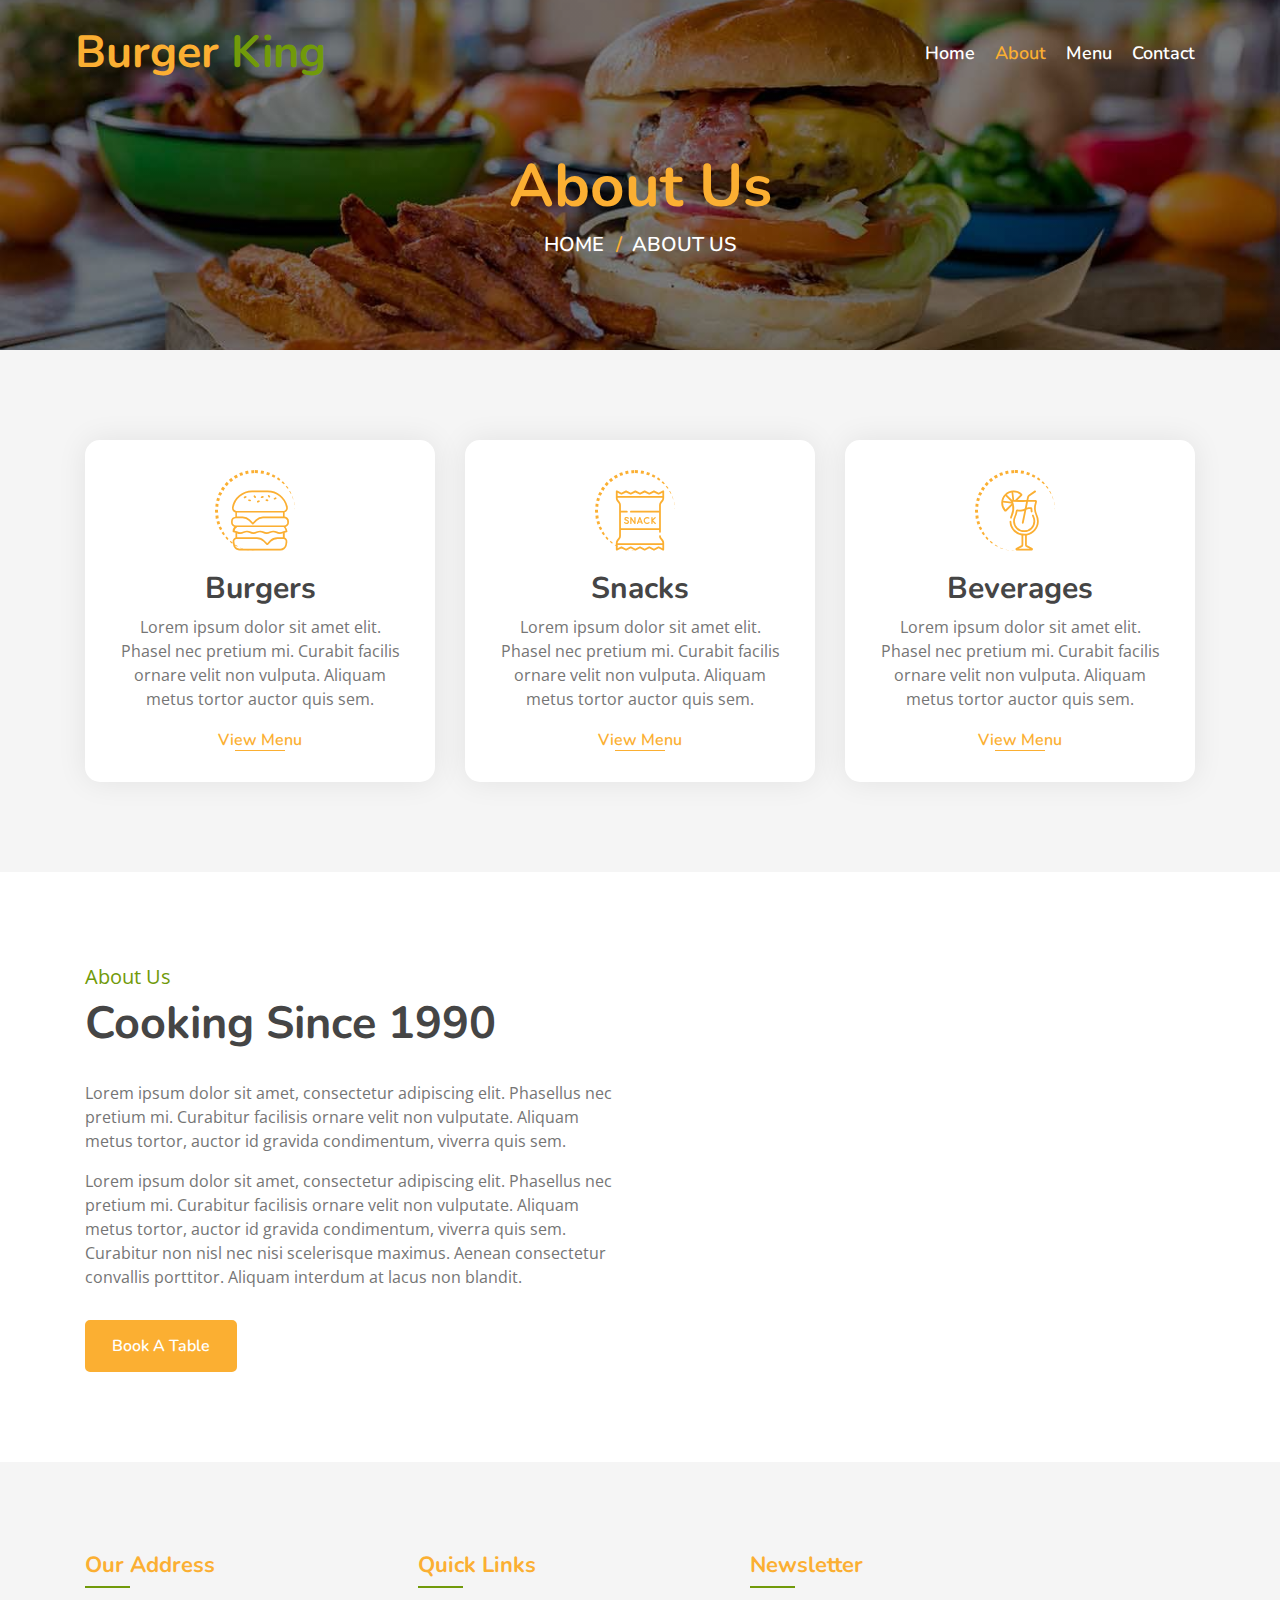
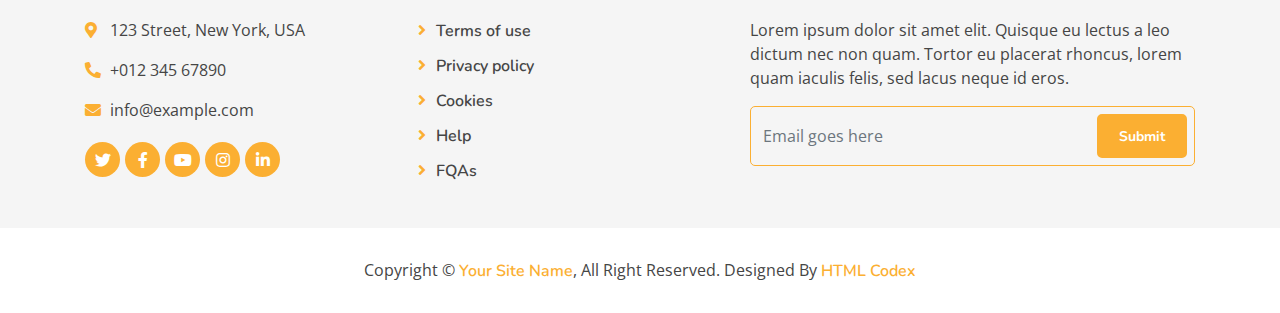
==== commit 1c5b4f76: "removed unneccessaery contents" ====
--- a/about.html
+++ b/about.html
@@ -38,17 +38,9 @@
                     <div class="navbar-nav ml-auto">
                         <a href="index.html" class="nav-item nav-link">Home</a>
                         <a href="about.html" class="nav-item nav-link active">About</a>
-                        <a href="feature.html" class="nav-item nav-link">Feature</a>
-                        <a href="team.html" class="nav-item nav-link">Chef</a>
+                        
                         <a href="menu.html" class="nav-item nav-link">Menu</a>
-                        <a href="booking.html" class="nav-item nav-link">Booking</a>
-                        <div class="nav-item dropdown">
-                            <a href="#" class="nav-link dropdown-toggle" data-toggle="dropdown">Pages</a>
-                            <div class="dropdown-menu">
-                                <a href="blog.html" class="dropdown-item">Blog Grid</a>
-                                <a href="single.html" class="dropdown-item">Blog Detail</a>
-                            </div>
-                        </div>
+                        
                         <a href="contact.html" class="nav-item nav-link">Contact</a>
                     </div>
                 </div>
@@ -118,14 +110,7 @@
         <div class="about">
             <div class="container">
                 <div class="row align-items-center">
-                    <div class="col-lg-6">
-                        <div class="about-img">
-                            <img src="img/about.jpg" alt="Image">
-                            <button type="button" class="btn-play" data-toggle="modal" data-src="https://www.youtube.com/embed/DWRcNpR6Kdc" data-target="#videoModal">
-                                <span></span>
-                            </button>
-                        </div>
-                    </div>
+                    
                     <div class="col-lg-6">
                         <div class="about-content">
                             <div class="section-header">
@@ -149,25 +134,7 @@
         <!-- About End -->
         
         
-        <!-- Video Modal Start-->
-        <div class="modal fade" id="videoModal" tabindex="-1" role="dialog" aria-labelledby="exampleModalLabel" aria-hidden="true">
-            <div class="modal-dialog" role="document">
-                <div class="modal-content">
-                    <div class="modal-body">
-                        <button type="button" class="close" data-dismiss="modal" aria-label="Close">
-                            <span aria-hidden="true">&times;</span>
-                        </button>        
-                        <!-- 16:9 aspect ratio -->
-                        <div class="embed-responsive embed-responsive-16by9">
-                            <iframe class="embed-responsive-item" src="" id="video"  allowscriptaccess="always" allow="autoplay"></iframe>
-                        </div>
-                    </div>
-                </div>
-            </div>
-        </div> 
-        <!-- Video Modal End -->
-
-
+        
         <!-- Footer Start -->
         <div class="footer">
             <div class="container">
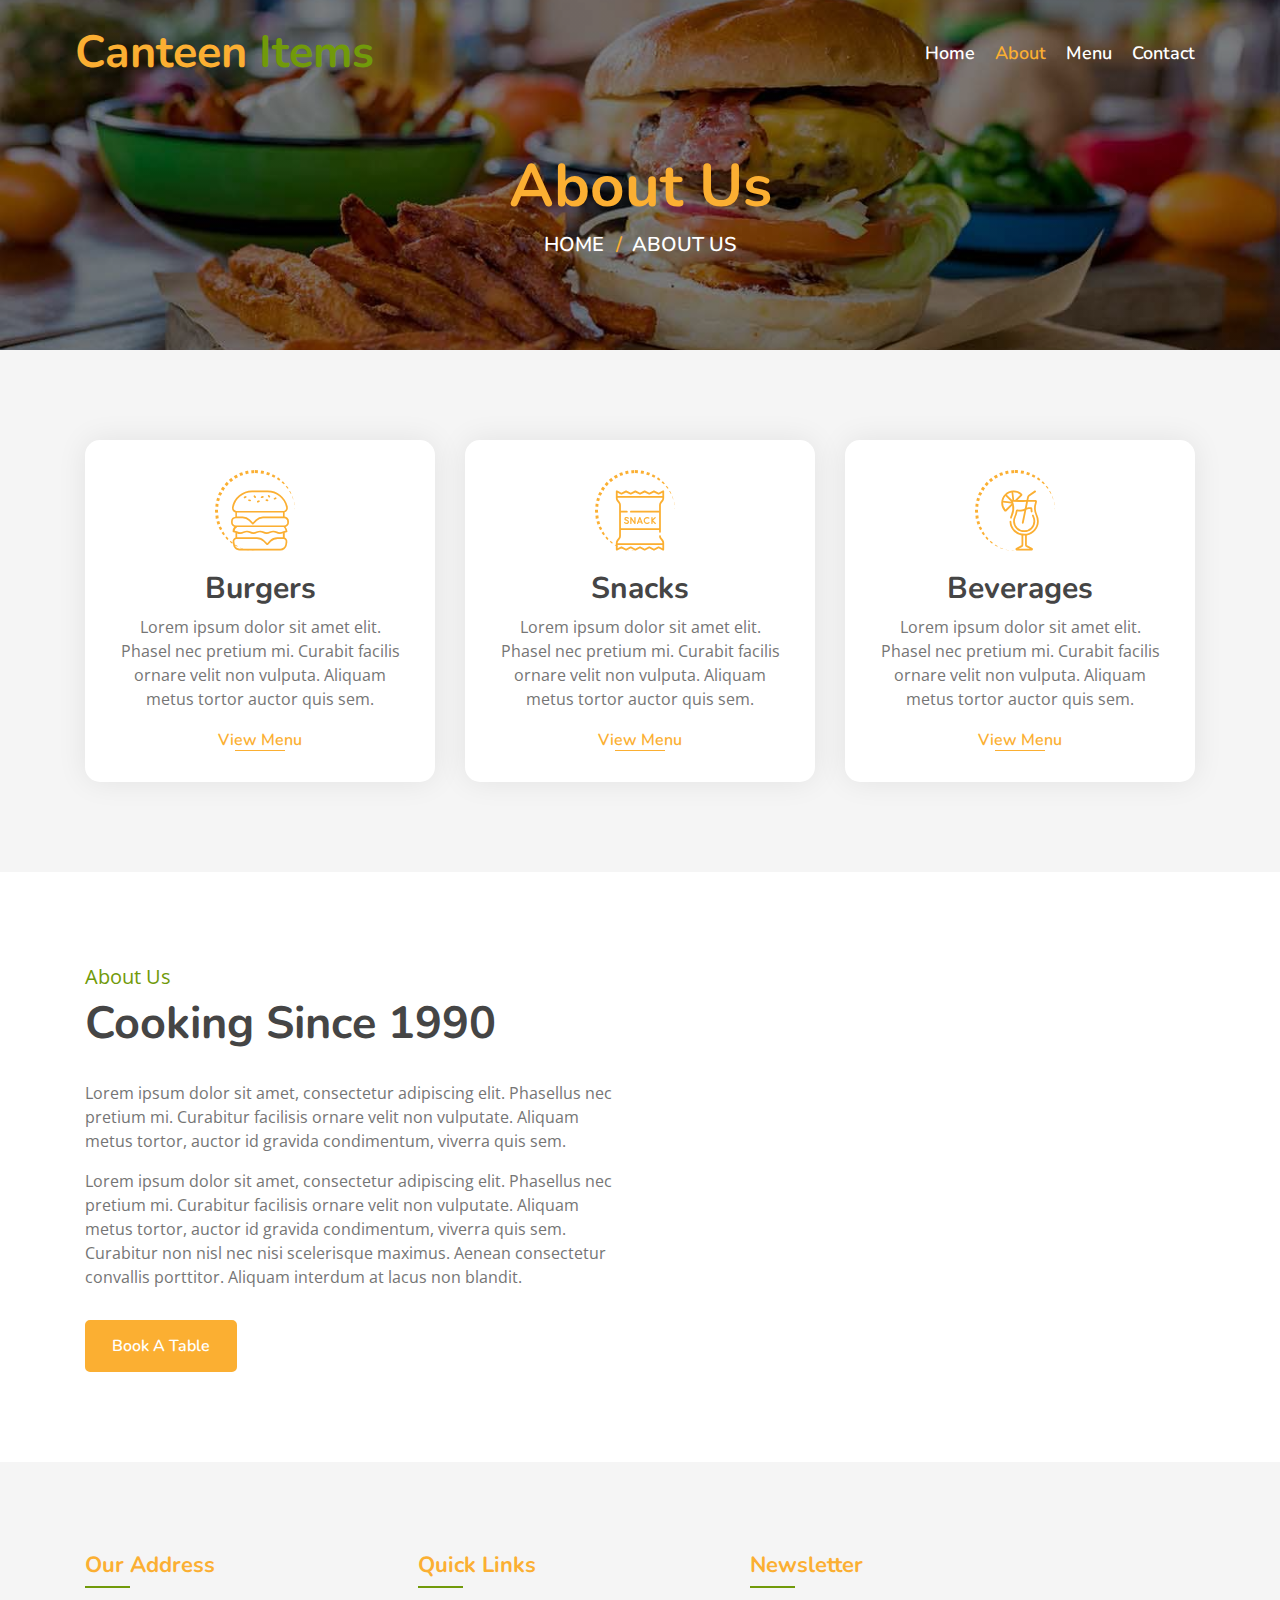
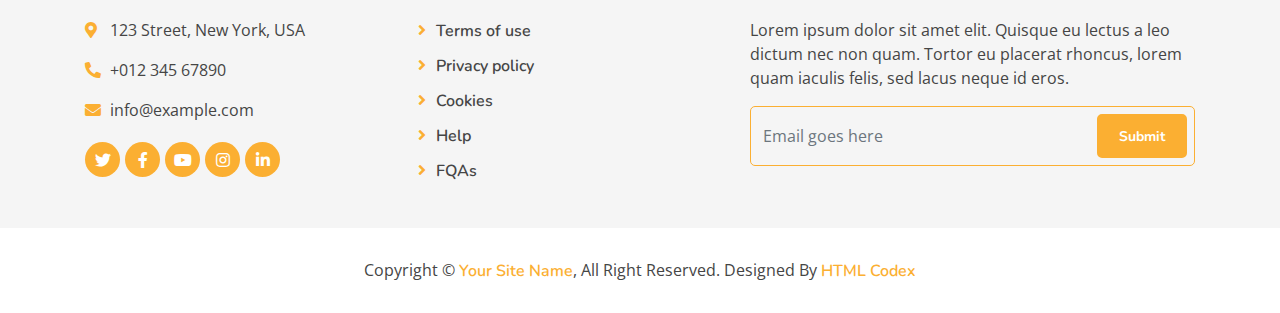
==== commit fa766ee2: "logo change" ====
--- a/about.html
+++ b/about.html
@@ -29,7 +29,7 @@
         <!-- Nav Bar Start -->
         <div class="navbar navbar-expand-lg bg-light navbar-light">
             <div class="container-fluid">
-                <a href="index.html" class="navbar-brand">Burger <span>King</span></a>
+                <a href="index.html" class="navbar-brand">Canteen <span>Items</span></a>
                 <button type="button" class="navbar-toggler" data-toggle="collapse" data-target="#navbarCollapse">
                     <span class="navbar-toggler-icon"></span>
                 </button>
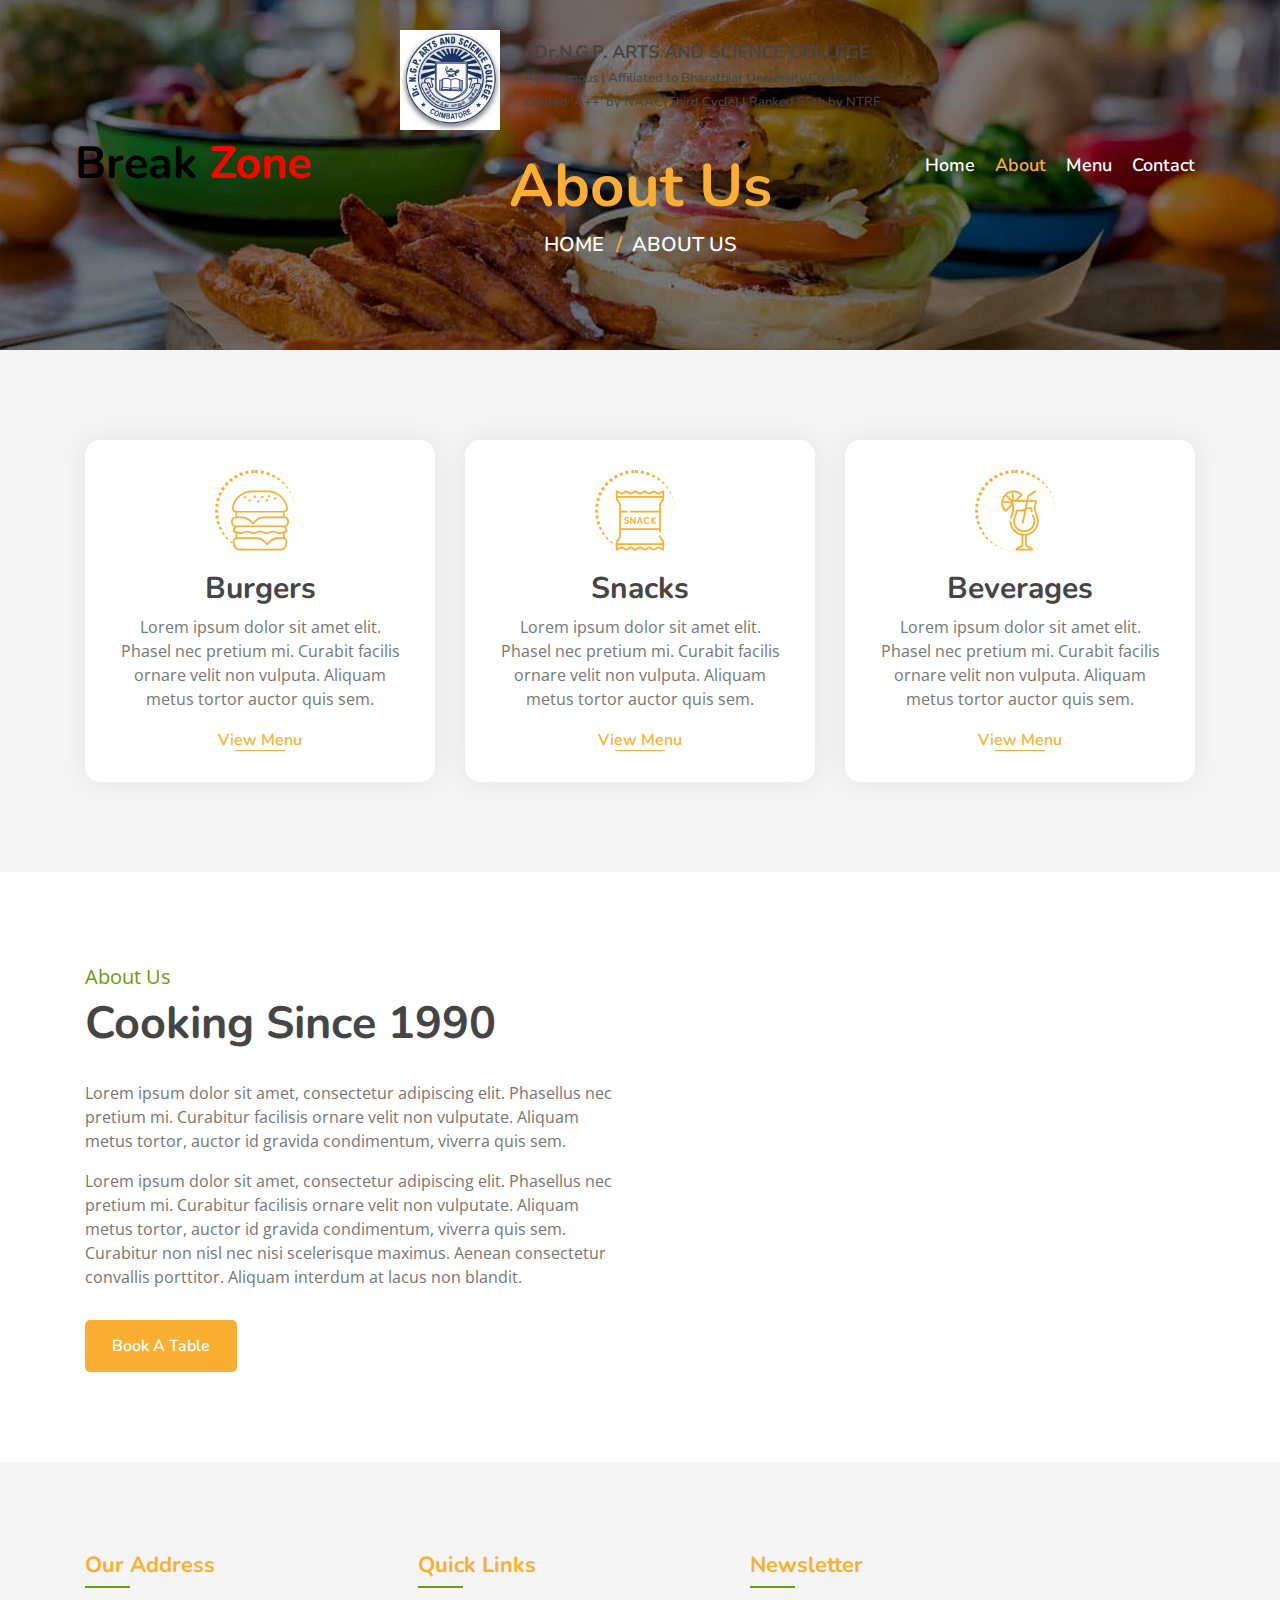
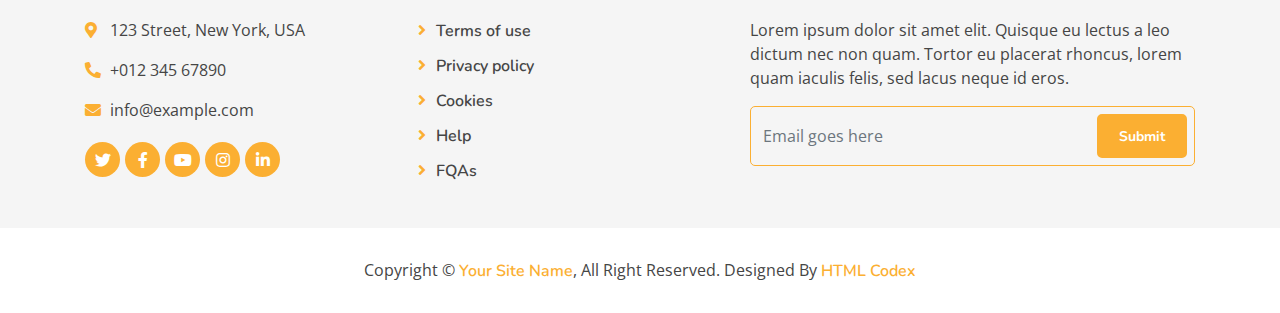
==== commit f0e84eaf: "made college logo in navbar" ====
--- a/about.html
+++ b/about.html
@@ -2,7 +2,7 @@
 <html lang="en">
     <head>
         <meta charset="utf-8">
-        <title>Burger King - Food Website Template</title>
+        <title>Break Zone - Fun in Dine - </title>
         <meta content="width=device-width, initial-scale=1.0" name="viewport">
         <meta content="Free Website Template" name="keywords">
         <meta content="Free Website Template" name="description">
@@ -27,9 +27,19 @@
 
     <body>
         <!-- Nav Bar Start -->
-        <div class="navbar navbar-expand-lg bg-light navbar-light">
+        <div class="navbar navbar-expand-lg bg-light navbar-light " style="display: flex;flex-direction: column;"> 
+            <div style="display: flex;flex-direction: row;justify-content: center;width: 100%;margin-bottom: 1%;">
+                <img src="img/emblem.jpg" alt="Image" style="height: 100px; width: 100px;">
+                <div style="height: 100px;display: flex;flex-direction: column;align-items: center;justify-content: center; margin-left: 2%;">
+                    <h1 style="font-size: large;font-style: bold;font-weight: 700;">Dr.N.G.P. ARTS AND SCIENCE COLLEGE</h1>
+                    <div>
+                        <h1 style="font-size: small;font-style: bold;">Autonomous | Affiliated to Bharathiar University,Coimbatore.</h1>
+                        <h1 style="font-size: small;font-style: bold;">Graded 'A++' by NAAC(Third Cycle) | Ranked SSth by NTRF</h1>
+                    </div>
+                </div>
+            </div>
             <div class="container-fluid">
-                <a href="index.html" class="navbar-brand">Canteen <span>Items</span></a>
+                <a href="index.html" class="navbar-brand" style="color: black;">Break <span style="color: red;">Zone</span></a>
                 <button type="button" class="navbar-toggler" data-toggle="collapse" data-target="#navbarCollapse">
                     <span class="navbar-toggler-icon"></span>
                 </button>
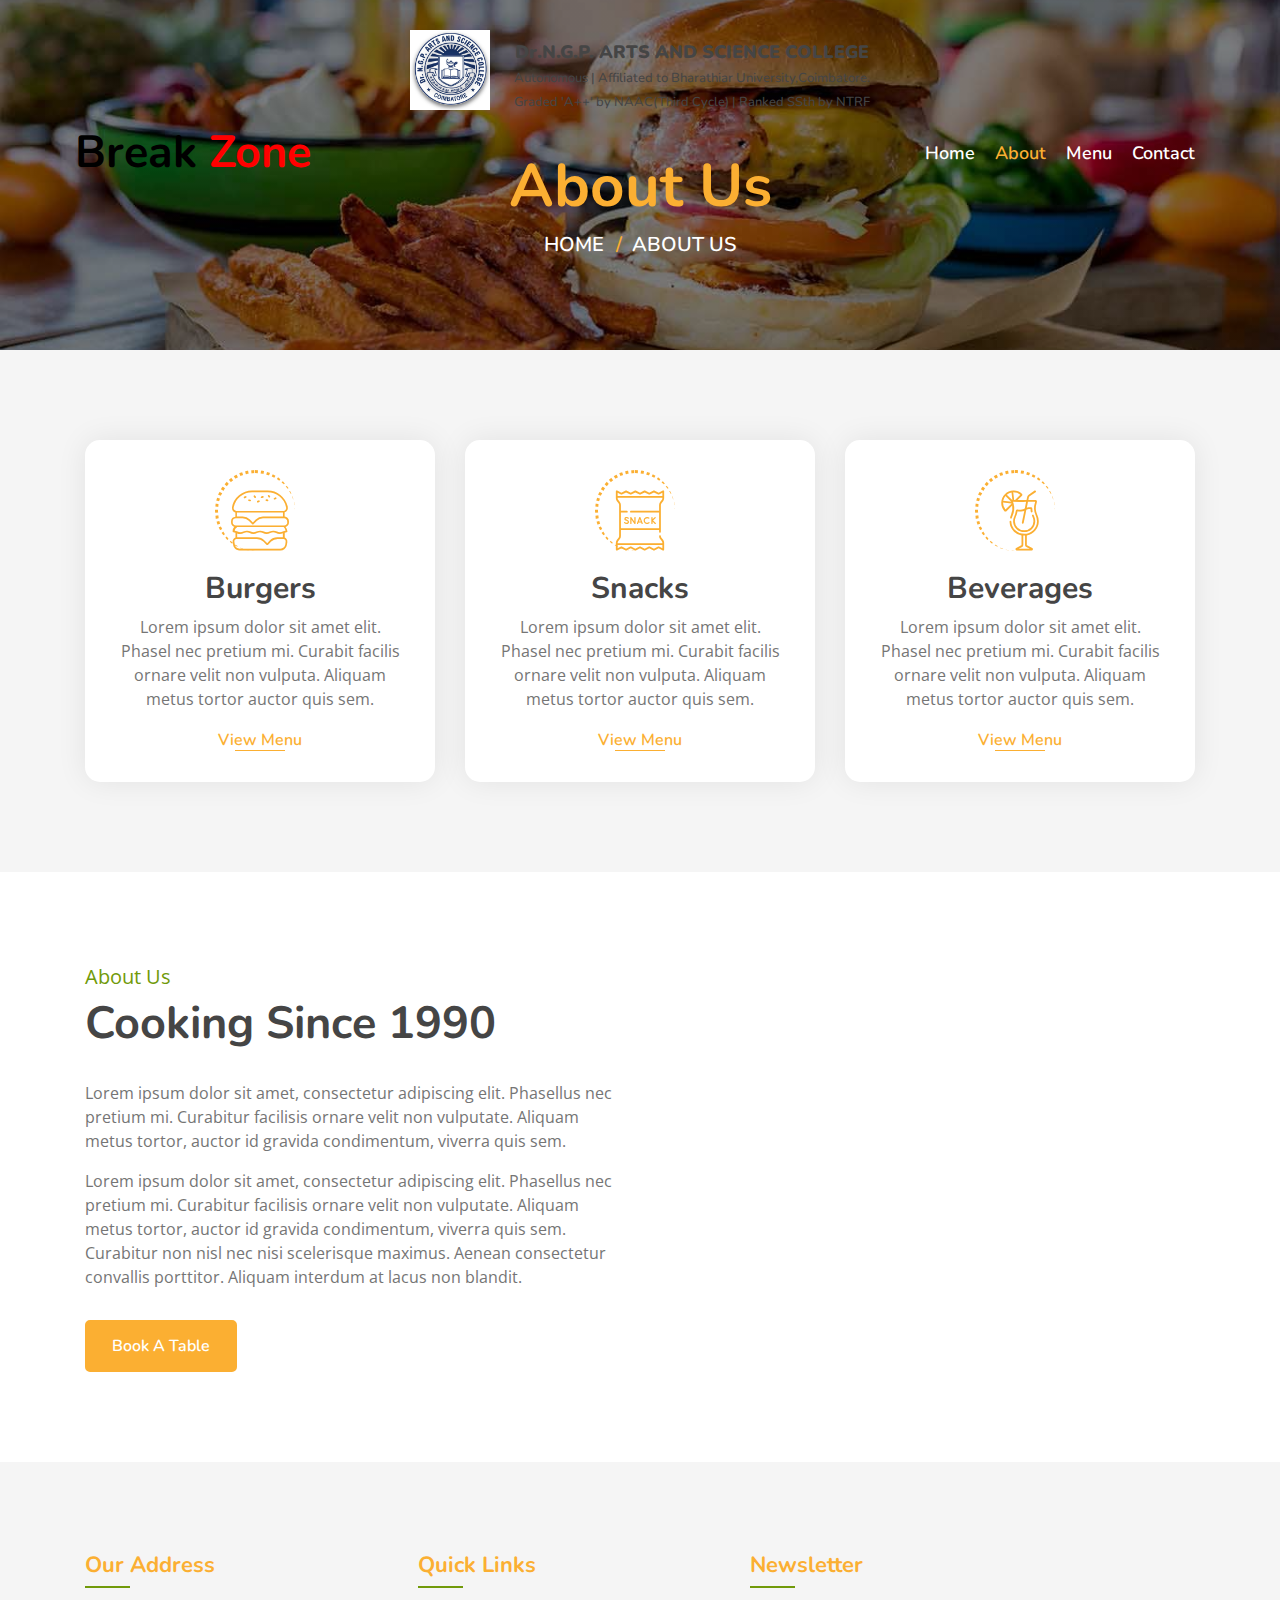
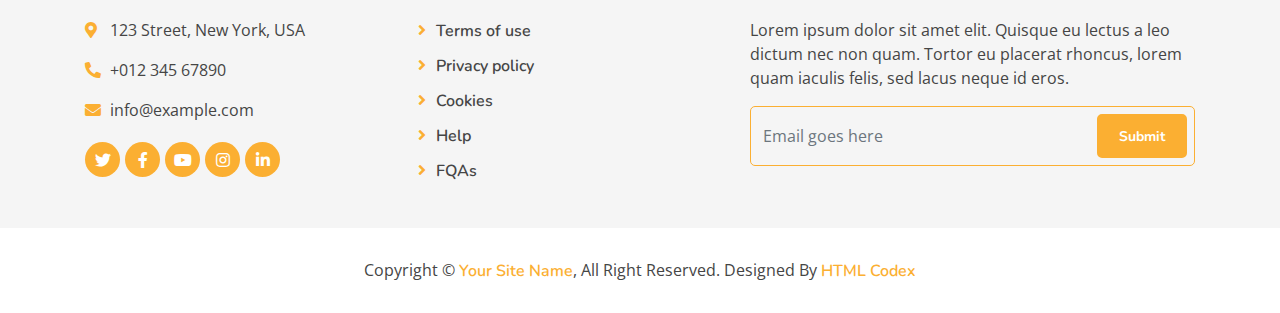
==== commit d5d4d37c: "applied changes to all the pages" ====
--- a/about.html
+++ b/about.html
@@ -28,10 +28,10 @@
     <body>
         <!-- Nav Bar Start -->
         <div class="navbar navbar-expand-lg bg-light navbar-light " style="display: flex;flex-direction: column;"> 
-            <div style="display: flex;flex-direction: row;justify-content: center;width: 100%;margin-bottom: 1%;">
-                <img src="img/emblem.jpg" alt="Image" style="height: 100px; width: 100px;">
+            <div style="display: flex;flex-direction: row;justify-content: center;width: 100%;"  class="top">
+                <img src="img/emblem.jpg" alt="Image" style="height: 80px; width: 80px;align-items: center;justify-content: center;">
                 <div style="height: 100px;display: flex;flex-direction: column;align-items: center;justify-content: center; margin-left: 2%;">
-                    <h1 style="font-size: large;font-style: bold;font-weight: 700;">Dr.N.G.P. ARTS AND SCIENCE COLLEGE</h1>
+                    <h1 style="font-size: large;font-style: bold;font-weight: 900;" >Dr.N.G.P. ARTS AND SCIENCE COLLEGE</h1>
                     <div>
                         <h1 style="font-size: small;font-style: bold;">Autonomous | Affiliated to Bharathiar University,Coimbatore.</h1>
                         <h1 style="font-size: small;font-style: bold;">Graded 'A++' by NAAC(Third Cycle) | Ranked SSth by NTRF</h1>
--- a/css/style.css
+++ b/css/style.css
@@ -142,6 +142,11 @@
     background: #f8f9fa;
 }
 
+@media (max-width: 500px) {
+    .top{
+        margin: 20px 0px;
+    }
+}
 @media (min-width: 992px) {
     .navbar {
         position: absolute;
@@ -149,6 +154,7 @@
         padding: 30px 60px;
         background: transparent !important;
         z-index: 9;
+    
     }
     
     .navbar.nav-sticky {
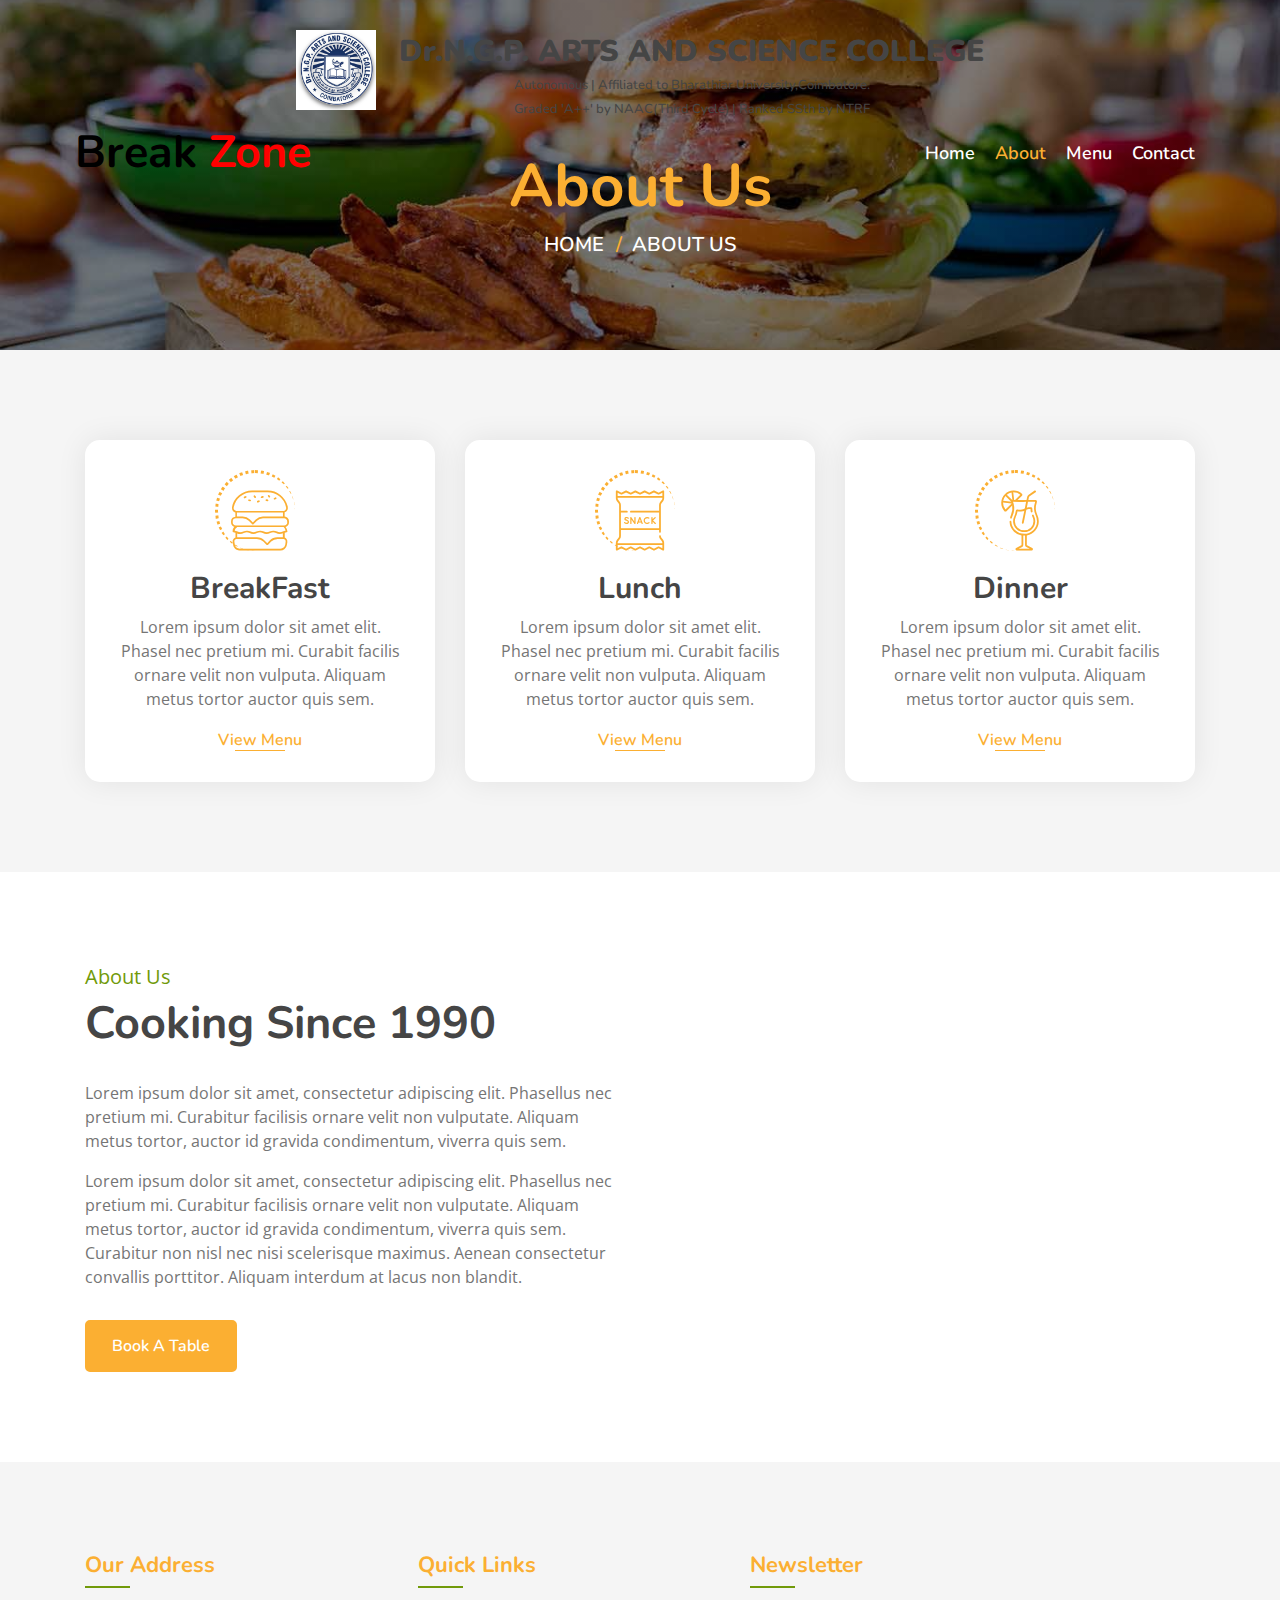
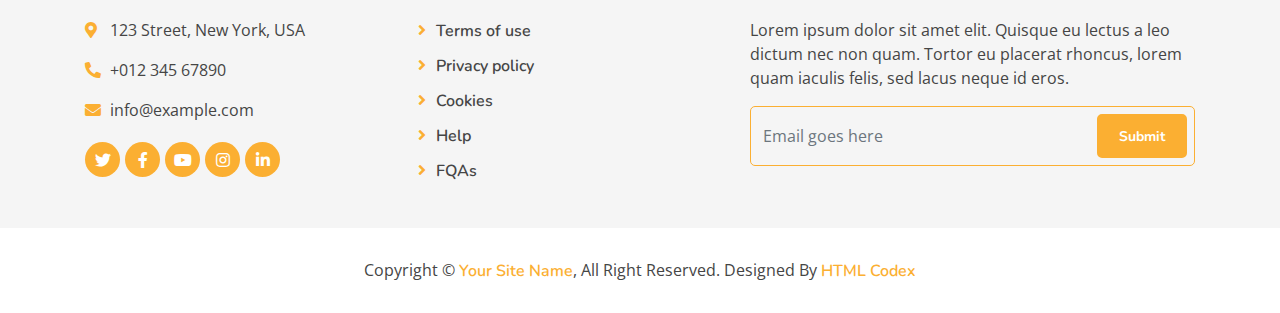
==== commit f0ca2f1e: "fixed issuw with api call" ====
--- a/about.html
+++ b/about.html
@@ -31,7 +31,7 @@
             <div style="display: flex;flex-direction: row;justify-content: center;width: 100%;"  class="top">
                 <img src="img/emblem.jpg" alt="Image" style="height: 80px; width: 80px;align-items: center;justify-content: center;">
                 <div style="height: 100px;display: flex;flex-direction: column;align-items: center;justify-content: center; margin-left: 2%;">
-                    <h1 style="font-size: large;font-style: bold;font-weight: 900;" >Dr.N.G.P. ARTS AND SCIENCE COLLEGE</h1>
+                    <h1 style="font-style: bold;font-weight: 900;" class="head">Dr.N.G.P. ARTS AND SCIENCE COLLEGE</h1>
                     <div>
                         <h1 style="font-size: small;font-style: bold;">Autonomous | Affiliated to Bharathiar University,Coimbatore.</h1>
                         <h1 style="font-size: small;font-style: bold;">Graded 'A++' by NAAC(Third Cycle) | Ranked SSth by NTRF</h1>
@@ -83,7 +83,7 @@
                     <div class="col-md-4">
                         <div class="food-item">
                             <i class="flaticon-burger"></i>
-                            <h2>Burgers</h2>
+                            <h2>BreakFast</h2>
                             <p>
                                 Lorem ipsum dolor sit amet elit. Phasel nec pretium mi. Curabit facilis ornare velit non vulputa. Aliquam metus tortor auctor quis sem. 
                             </p>
@@ -93,7 +93,7 @@
                     <div class="col-md-4">
                         <div class="food-item">
                             <i class="flaticon-snack"></i>
-                            <h2>Snacks</h2>
+                            <h2>Lunch</h2>
                             <p>
                                 Lorem ipsum dolor sit amet elit. Phasel nec pretium mi. Curabit facilis ornare velit non vulputa. Aliquam metus tortor auctor quis sem. 
                             </p>
@@ -103,7 +103,7 @@
                     <div class="col-md-4">
                         <div class="food-item">
                             <i class="flaticon-cocktail"></i>
-                            <h2>Beverages</h2>
+                            <h2>Dinner</h2>
                             <p>
                                 Lorem ipsum dolor sit amet elit. Phasel nec pretium mi. Curabit facilis ornare velit non vulputa. Aliquam metus tortor auctor quis sem. 
                             </p>
--- a/css/style.css
+++ b/css/style.css
@@ -146,8 +146,17 @@
     .top{
         margin: 20px 0px;
     }
+    .head{
+        font-size: 15px;
+    }
+}
+.head{
+    font: 30px;
 }
 @media (min-width: 992px) {
+    .head{
+        font-size: 30px;
+    }
     .navbar {
         position: absolute;
         width: 100%;
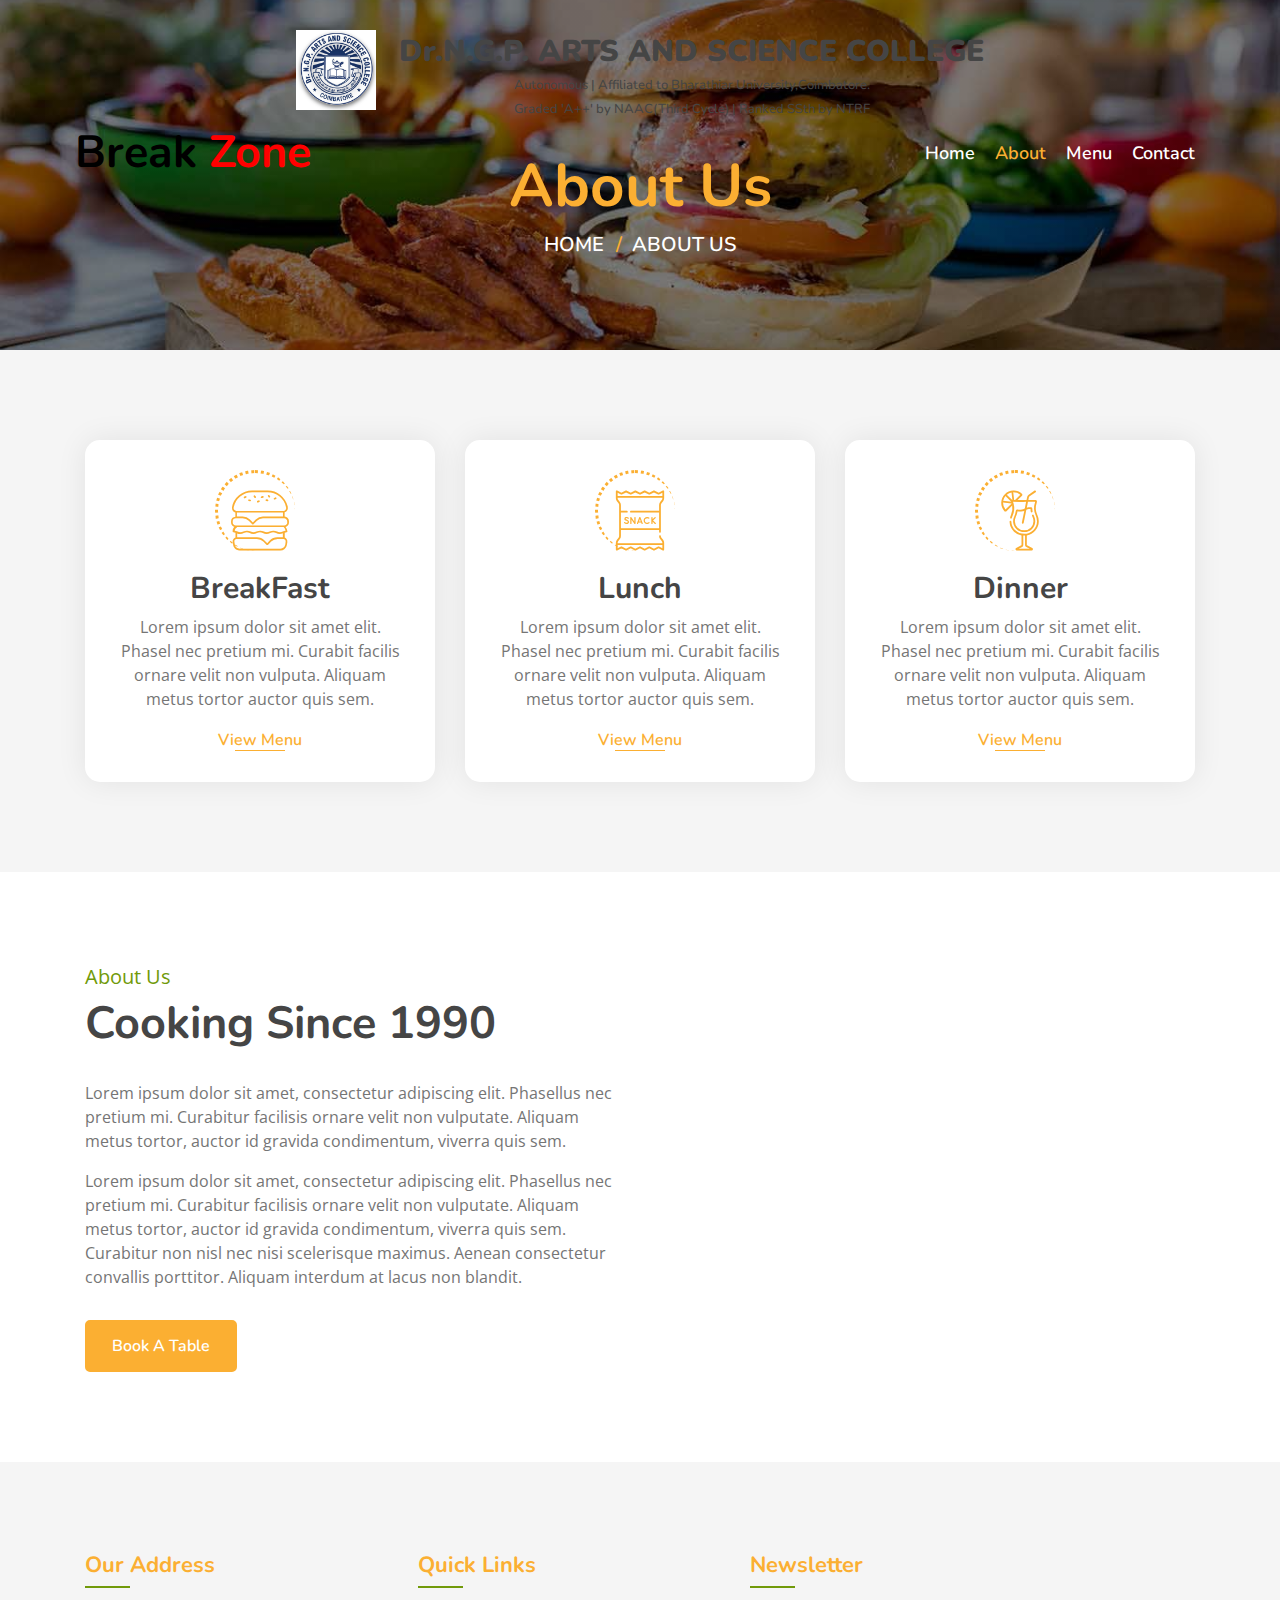
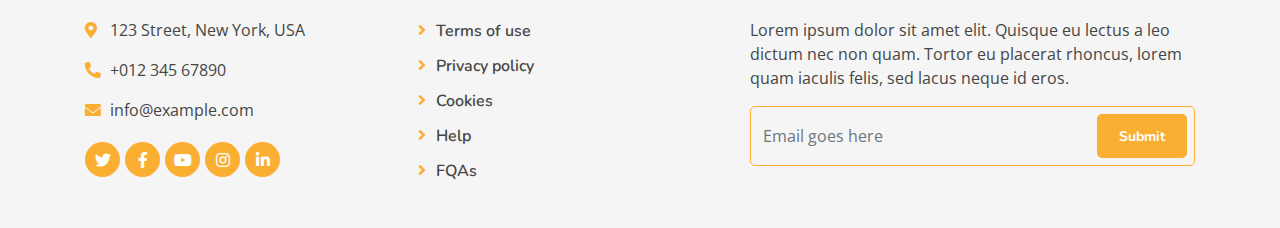
==== commit 3011f572: "cotes" ====
--- a/about.html
+++ b/about.html
@@ -192,12 +192,7 @@
                     </div>
                 </div>
             </div>
-            <div class="copyright">
-                <div class="container">
-                    <p>Copyright &copy; <a href="#">Your Site Name</a>, All Right Reserved.</p>
-                    <p>Designed By <a href="https://htmlcodex.com">HTML Codex</a></p>
-                </div>
-            </div>
+            
         </div>
         <!-- Footer End -->
 
